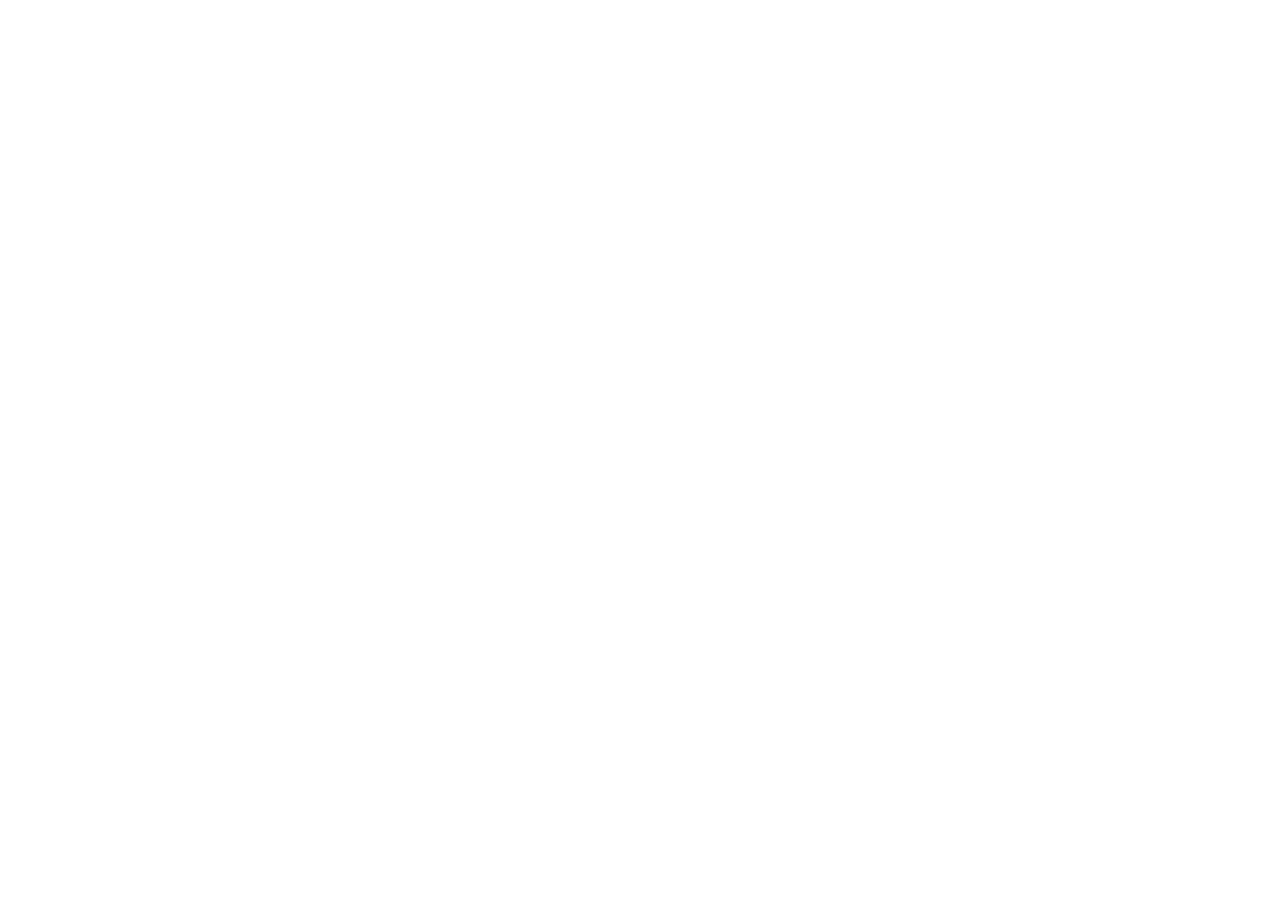
==== index.html @ e548b7fc "Projeto Iniciado" ====
<!DOCTYPE html>
<html lang="pt-br">
<head>
    <meta charset="UTF-8">
    <meta name="viewport" content="width=device-width, initial-scale=1.0">
    <title>Document</title>
    <link rel="stylesheet" href="css/style.css">
</head>
<body>
    
</body>
</html>
---- css/style.css ----
*{
    padding: 0;
    margin: 0;
}
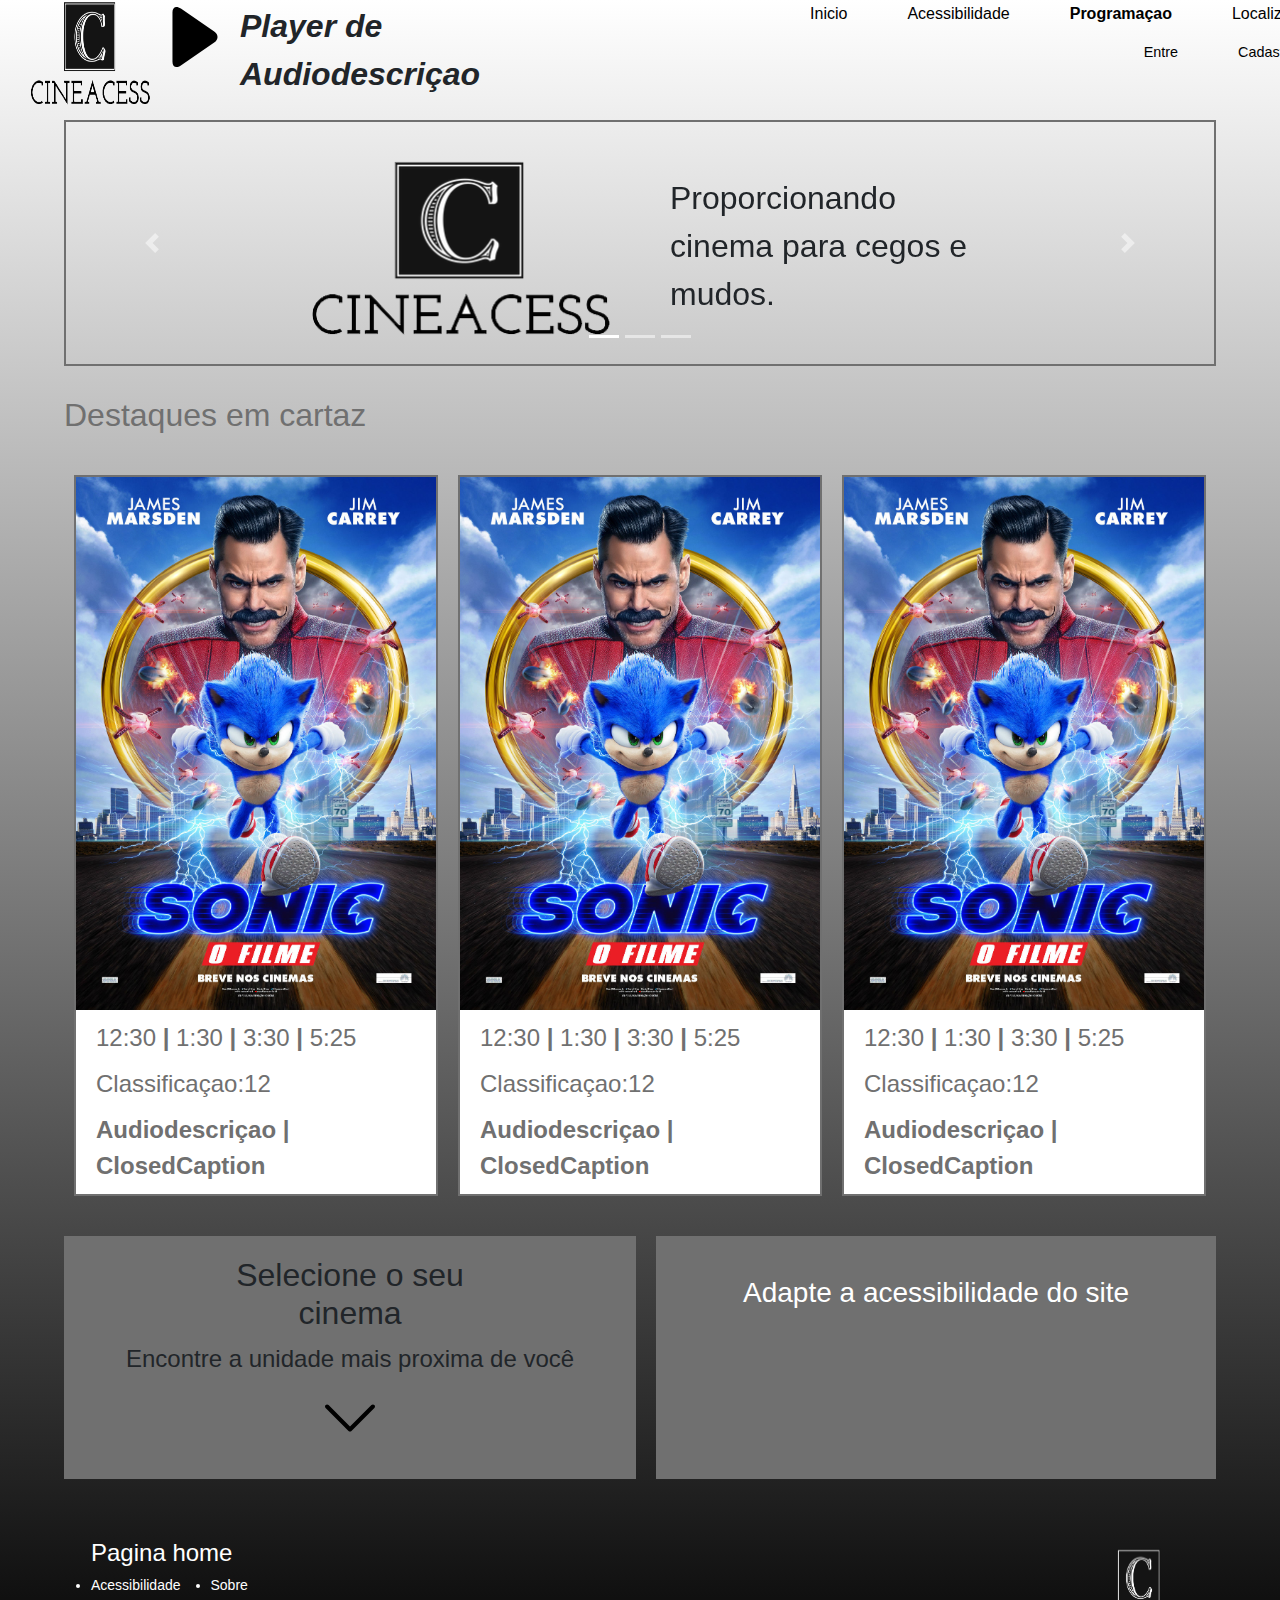
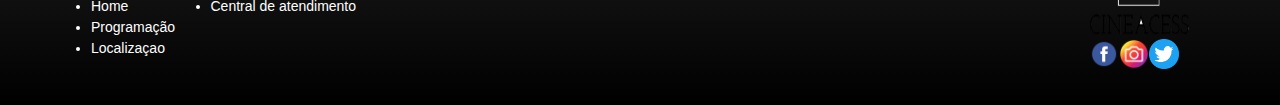
==== commit a19c690e: "home finalizada" ====
--- a/index.html
+++ b/index.html
@@ -5,8 +5,263 @@
     <meta name="viewport" content="width=device-width, initial-scale=1.0">
     <title>Document</title>
     <link rel="stylesheet" href="css/style.css">
+    <link rel="stylesheet" href="https://stackpath.bootstrapcdn.com/bootstrap/4.4.1/css/bootstrap.min.css" integrity="sha384-Vkoo8x4CGsO3+Hhxv8T/Q5PaXtkKtu6ug5TOeNV6gBiFeWPGFN9MuhOf23Q9Ifjh" crossorigin="anonymous">
+
 </head>
-<body>
-    
+<body><div class="light" id="light" onClick="mobile()"></div>
+    <header class="headerb containerb">
+        <div class="header__logo">
+            <img src="img/logo.png" alt="Logo do site Cine Acess">
+        </div>
+        <div class="header__menu">
+            
+            <div>
+                <img src="img/play.svg" alt="">                
+            </div>
+            <div id="audio">
+                Player de Audiodescriçao
+            </div>
+            <div class="displaym">
+                
+                <div id="mobile" onClick="mobile()">
+                    <img src="img/menu.svg" alt="Menu mobile">
+                    <div class="dropdownb" id="drop">
+                        <div class="top">
+                            <ul>
+                                <li><a href="#">- Home</a></li>
+                                <li><a href="#">- Acessibilidade</a></li>
+                                <li><a href="#"><span>- Programaçao</span></a></li>
+                                <li><a href="#">- Localizaçao</a></li>
+                                
+                                
+                            </ul>
+
+                        </div>
+                        <div class="bottom">
+                            <ul>
+                                <li><a href="#">Entre</a></li>
+                                <li><a href="#">Cadastre-se</a></li>
+                            </ul>
+                        </div>
+                    </div>
+                </div>
+                <div id="desktop">
+                    <ul>
+                        <li><a href="#">Inicio</a></li>
+                        <li><a href="#">Acessibilidade</a></li>
+                        <li><a href="#"><span>Programaçao</span></a></li>
+                        <li><a href="#">Localizaçao</a></li>
+                        
+                        
+                    </ul>
+                    <ul  class="ul-sm" style="float: right;">
+                        <li><a href="#">Entre</a></li>
+                        <li><a href="#">Cadastre-se</a></li>
+                    </ul>
+                </div>
+            </div>
+        </div>
+    </header>
+
+
+    <main class="mainb containerb">
+        <div class="slideshow">
+            <div id="carouselExampleIndicators" class="carousel slide" data-ride="carousel">
+                <ol class="carousel-indicators">
+                  <li data-target="#carouselExampleIndicators" data-slide-to="0" class="active"></li>
+                  <li data-target="#carouselExampleIndicators" data-slide-to="1"></li>
+                  <li data-target="#carouselExampleIndicators" data-slide-to="2"></li>
+                </ol>
+                <div class="carousel-inner">
+                  <div class="carousel-item active">
+                    <div class="slideshow__slide1">
+                        <div>
+                            <img src="img/logo.png" alt="Logo do site Cine Acess">
+                        </div>
+                        <div class="slideshow__text">
+                            <span class="text__md">
+                                Proporcionando cinema para cegos e mudos.
+                            </span>
+                        </div>
+                    </div>
+                  </div>
+                  <div class="carousel-item">
+                    <div class="slideshow__slide1">
+                        <div>
+                            <img src="img/logo.png" alt="Logo do site Cine Acess">
+                        </div>
+                        <div class="slideshow__text">
+                            <span class="text__md">
+                                Proporcionando cinema para cegos e mudos.
+                            </span>
+                        </div>
+                    </div>
+                  </div>
+                  <div class="carousel-item">
+                    <div class="slideshow__slide1">
+                        <div>
+                            <img src="img/logo.png" alt="Logo do site Cine Acess">
+                        </div>
+                        <div class="slideshow__text">
+                            <span class="text__md">
+                                Proporcionando cinema para cegos e mudos.
+                            </span>
+                        </div>
+                    </div>
+                  </div>
+                </div>
+                <a class="carousel-control-prev" href="#carouselExampleIndicators" role="button" data-slide="prev">
+                  <span class="carousel-control-prev-icon" aria-hidden="true"></span>
+                  <span class="sr-only">Previous</span>
+                </a>
+                <a class="carousel-control-next" href="#carouselExampleIndicators" role="button" data-slide="next">
+                  <span class="carousel-control-next-icon" aria-hidden="true"></span>
+                  <span class="sr-only">Next</span>
+                </a>
+              </div>
+            
+
+        </div>
+        <section class="sectionb">
+            <h1>Destaques em cartaz</h1>
+            <div class="sectionb__articles">
+                <article>
+                    <div class="articles__img">
+                        <img src="img/sonic.jpg" alt="Imagem do filme do sonic">
+                    </div>
+                    <div class="articles__text">
+                        <div class="articles__tittle">
+                            Sonic   O filme
+                        </div>
+                        <div>
+                            <div>
+                                12:30 <span>|</span> 1:30 <span>|</span> 3:30 <span>|</span> 5:25
+                            </div>
+                            <div>
+                                Classificaçao:12
+                            </div>
+                            <div class="articles__desc">
+                                Audiodescriçao | ClosedCaption
+                            </div>
+                        </div>
+                    </div>
+                </article>
+                <article>
+                    <div class="articles__img">
+                        <img src="img/sonic.jpg" alt="Imagem do filme do sonic">
+                    </div>
+                    <div class="articles__text">
+                        <div class="articles__tittle">
+                            Sonic  O filme
+                        </div>
+                        <div>
+                            <div>
+                                12:30 <span>|</span> 1:30 <span>|</span> 3:30 <span>|</span> 5:25
+                            </div>
+                            <div>
+                                Classificaçao:12
+                            </div>
+                            <div class="articles__desc">
+                                Audiodescriçao | ClosedCaption
+                            </div>
+                        </div>
+                    </div>
+                </article>
+                <article>
+                    <div class="articles__img">
+                        <img src="img/sonic.jpg" alt="Imagem do filme do sonic">
+                    </div>
+                    <div class="articles__text">
+                        <div class="articles__tittle">
+                            Sonic O filme
+                        </div>
+                        <div>
+                            <div>
+                                12:30 <span>|</span> 1:30 <span>|</span> 3:30 <span>|</span> 5:25
+                            </div>
+                            <div>
+                                Classificaçao:12
+                            </div>
+                            <div class="articles__desc">
+                                Audiodescriçao | ClosedCaption
+                            </div>
+                        </div>
+                    </div>
+                </article>
+                <div class="sectionb__button">
+                    <button>
+                        Veja mais
+                    </button>
+                </div>
+                
+            </div>
+        </section>
+    </main>
+    <section class="containerb section2b">
+        <div class="section2b__div-md">
+            <h2>Selecione o seu <br/> cinema</h2>
+            <p>Encontre a unidade mais proxima de você</p>
+            <p><img src="img/down-arrow.svg" alt="Seta pra baixo"></p>
+        </div>
+        <div class="section2b__div-sm">
+            <h3>Adapte a <bold>acessibilidade</bold> do site</h3>
+        </div>
+        
+    </section>
+    <footer>
+        <div class="containerb footer">
+            <div class="footer__left">
+                <h4>Pagina home</h4>
+                <div class="footer__list">
+                    <div>
+                        <ul>
+                            <li>Acessibilidade</li>
+                            <li>Home</li>
+                            <li>Programação</li>
+                            <li>Localizaçao</li>
+                        </ul>
+                    </div>
+                    <div>
+                        <ul>
+                            <li>Sobre</li>
+                            <li>Central de atendimento</li>
+                        </ul>
+                    </div>
+                </div>
+            </div>
+            <div class="footer__right">
+                <img src="img/logo.png"  id="logof" alt="">
+                <div class="social">
+                    <img src="img/facebook.png" alt="">
+                    <img src="img/instagram.png" alt="">
+                    <img src="img/twitter.png" alt="">
+                </div>
+            </div>
+        </div>        
+    </footer>
+    <script>
+
+
+            function mobile(){
+                let el = document.getElementById("drop");
+               
+                 if(el.style.display == "none"){
+                     el.style.display = "block";
+                    light.style.display ="block";
+                     }else{
+                    el.style.display ="none";
+                    light.style.display ="none";
+                 }
+               
+                
+                
+            }
+
+
+
+    </script>
+    <script src="https://code.jquery.com/jquery-3.4.1.slim.min.js" integrity="sha384-J6qa4849blE2+poT4WnyKhv5vZF5SrPo0iEjwBvKU7imGFAV0wwj1yYfoRSJoZ+n" crossorigin="anonymous"></script>
+<script src="https://cdn.jsdelivr.net/npm/popper.js@1.16.0/dist/umd/popper.min.js" integrity="sha384-Q6E9RHvbIyZFJoft+2mJbHaEWldlvI9IOYy5n3zV9zzTtmI3UksdQRVvoxMfooAo" crossorigin="anonymous"></script>
+<script src="https://stackpath.bootstrapcdn.com/bootstrap/4.4.1/js/bootstrap.min.js" integrity="sha384-wfSDF2E50Y2D1uUdj0O3uMBJnjuUD4Ih7YwaYd1iqfktj0Uod8GCExl3Og8ifwB6" crossorigin="anonymous"></script>
 </body>
 </html>--- a/css/style.css
+++ b/css/style.css
@@ -1,4 +1,376 @@
 *{
     padding: 0;
     margin: 0;
+    font-family: 'Segoe UI', Tahoma, Geneva, Verdana, sans-serif;
+}
+body{
+    background: linear-gradient(white,black);
+}
+.containerb{
+    width: 100%;
+    max-width:90%;
+    margin:0 auto;
+}
+#audio{
+    display: none;
+}
+.headerb{
+     
+    max-height:80px;
+    height:100%;
+    margin: 10px 30px;
+    display: flex;
+    align-items: center;
+    justify-content: space-between;
+}
+.header__logo img{
+    width: 70px;
+    height:70px;
+}
+.header__menu{
+    display: flex;
+}
+.header__menu img{
+    width: 30px;
+    height: 30px;
+    margin:0px 10px;
+}
+
+
+
+
+.mainb{
+    margin-top: 30px;
+}
+.slideshow{
+    
+    border: 2px solid #707070;
+}
+.slideshow__slide1{
+    height: 100%;
+    display: flex;
+    justify-content: space-between;
+    
+    padding:20px;
+}
+.slideshow__slide1 img{
+    width: 130px;
+}
+.slideshow__slide1 div{
+   
+    margin:0px 10px;
+        
+   
+}
+.slideshow__text{
+    padding-top: 10px;
+}
+
+.slideshow__bar{
+    display: flex;
+    justify-content: center;
+}
+.slideshow__bar img{
+    width: 15px;
+    height: 15px;
+    margin:10px 3px;
+}
+
+
+.sectionb{
+    margin-top:30px;
+}
+.sectionb h1{
+    color: #707070;
+    font-weight: normal;
+    font-size: 24px;
+}
+.sectionb__articles{
+    margin-top: 30px;
+    
+
+}
+.sectionb__articles article{
+    margin: 10px 0px;
+    background-color: #fff;
+    display: flex;
+    border: 2px solid #707070;
+}
+.sectionb__articles img{
+    width:100%;
+    max-width: 120px;
+    height: 100%;  
+
+    
+}
+.articles__text div{    
+    padding: 5px 10px;  
+    color: #707070;  
+}
+.articles__tittle{
+    color: #707070;
+    font-weight:normal;
+    font-size: 2em;
+    margin:10px 0px;
+}
+.articles__text span{
+    font-weight: bold;
+}
+.articles__desc{
+    font-weight: bold;
+}
+
+.sectionb__button{
+    text-align: right;
+}
+.sectionb__button button {
+    padding: 5px 40px;
+    background-color: #fff;
+    border: 1px solid #707070;
+}
+.section2b{
+    margin-top: 30px;
+    display: flex;
+    justify-content: space-between;
+}
+.section2b div{
+    text-align: center;
+    background-color: #707070;
+    
+    
+}
+.section2b div img{
+    height: 50px;
+    width: 50px;
+}
+.section2b__div-md{
+    padding: 20px;
+    margin-right: 20px;
+}
+.section2b__div-sm{
+    padding-top: 40px;
+    font-weight: normal;
+    color: white;
+    
+}
+#logof{
+    height: 100px;
+    width: 100px;
+}
+footer{
+    padding: 30px;
+    margin-top: 30px;
+    color: white;
+}
+.footer{
+    display: flex;
+    
+    justify-content: space-between;
+}
+.footer__list{
+    display: flex;
+    font-size: 14px;
+}
+.footer__list div{
+    margin-right: 30px;
+}
+footer h4{
+    font-size: 24px;
+    font-weight: normal;
+}
+.footer__right{
+    text-align: center;
+}
+.footer__right img{
+    width: 50px;
+    height:50px;
+}
+.social{
+    display: flex;
+}
+.social img{
+    height: 30px;
+    width: 30px;
+}
+.dtablet{
+    display: none;
+}
+#desktop{
+    display: none;
+    
+}
+
+#desktop ul{
+    display: flex;
+    list-style: none;
+}
+#desktop li{
+    margin:0px 30px;
+}
+#desktop a{
+    text-decoration: none;
+    color: black;
+   
+}
+
+
+.light{
+    display: none;
+    width: 100%;
+    height:100%;
+    z-index: 98;
+    position: fixed;
+    filter:blur(45px);
+    background-color: #7070709f;
+}
+
+.dropdownb{
+    width:300px;
+    right: 0;
+    top: 0;
+    padding:50px;
+    display: none;
+    position: absolute;
+    z-index: 99;
+    background-color: #707070;
+}
+.dropdownb ul{
+    list-style: none;
+    font-size: 1.5em;
+}
+.dropdownb .top li a{
+    text-decoration: none;
+    color:black;
+}
+.bottom{
+    margin-top: 300px;
+}
+.dropdownb .bottom li a{
+    text-decoration: none;
+    color:white;
+}
+
+
+
+
+
+
+
+
+
+
+
+
+
+
+@media (min-width:801px){
+    .articles__text{
+        display: flex;
+
+        
+    }
+    .slideshow__slide1 div{
+        margin: 0px 30px;
+    }
+    .articles__tittle{
+        font-size: 2.5em;
+        font-weight: bold;
+        
+    }
+    .sectionb__articles article {
+        justify-content: space-between;
+    }
+    .articles__text:nth-child(2){
+        font-size: 1.5em;
+    }
+    .sectionb__articles img{
+        width:100%;
+        max-width: 200px;
+        height: 100%;
+        max-height:200px;  
+    
+        
+    }
+    .slideshow__slide1{
+        justify-content: center;
+    }
+    .slideshow__slide1 img{
+        width: 300px;
+    }
+    .text__md{
+        font-size: 2em;
+    }
+    .slideshow__text{
+        width: 100%;
+        max-width: 300px;
+        font-weight: lighter;
+        padding-top: 2em;
+    }
+    .section2b div{
+        width: 70%;
+        font-size: 1.5em;
+    }
+    .sectionb h1{
+        font-size: 2em;
+    }
+    .sectionb__button button{
+        font-size: 2em;
+    }
+    .header__logo img{
+        width: 120px;
+        height:120px;
+    }
+    #mobile{        
+        display: none;
+        padding:30px;
+    }
+    #desktop{
+        display: block;
+    }
+    .header__menu img{
+        padding:5px;
+        width: 70px;
+        height: 70px;
+    }
+    
+    a span{
+        font-weight: bolder;
+    }
+    .ul-sm{
+        font-size: .9em;
+    }
+    
+}
+@media (min-width:1266px){
+    .sectionb__articles{
+        display: flex;
+    }
+    button{
+        display: none;
+    }
+    .sectionb__articles article{
+        flex-direction: column;
+        margin:10px;
+    }
+    .articles__text{
+        display: inline;
+    }
+    .articles__tittle{
+        display: none;
+    }
+    .sectionb__articles img{
+        max-width: 100%;
+        max-height: 100%;
+    }
+    #audio{
+        display: block;
+        font-size: 2em;
+        font-style: italic;
+        font-weight: bold;
+        margin-right: 300px;
+    }
+    .footer{
+        font-size: 2em;
+    }
+    
 }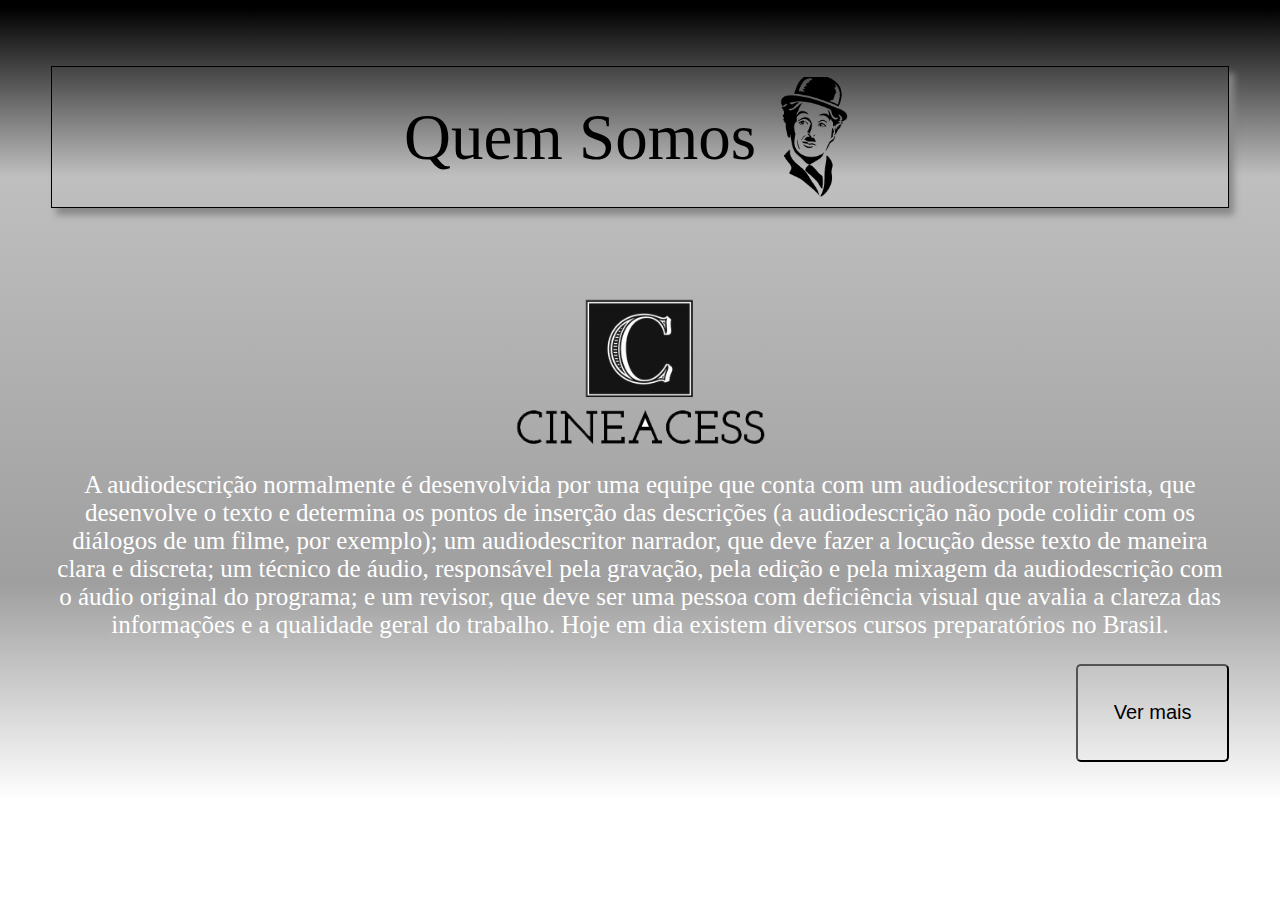
==== commit d11f8965: "Página Quem Somos Finalizada" ====
--- a/index.html
+++ b/index.html
@@ -5,263 +5,42 @@
     <meta name="viewport" content="width=device-width, initial-scale=1.0">
     <title>Document</title>
     <link rel="stylesheet" href="css/style.css">
-    <link rel="stylesheet" href="https://stackpath.bootstrapcdn.com/bootstrap/4.4.1/css/bootstrap.min.css" integrity="sha384-Vkoo8x4CGsO3+Hhxv8T/Q5PaXtkKtu6ug5TOeNV6gBiFeWPGFN9MuhOf23Q9Ifjh" crossorigin="anonymous">
+</head>
+<body>
+    <!-- INÍCIO CONTEÚDO PRINCIPAL "QUEM SOMOS" -->
+    <div class="banner">
+        <div class="titulo">
+            <h1>Quem Somos</h1>
+            <img src="img/Charlie-Chaplin.png" alt="Rosto do ator Chalie Chaplin">
+        </div>
 
-</head>
-<body><div class="light" id="light" onClick="mobile()"></div>
-    <header class="headerb containerb">
-        <div class="header__logo">
-            <img src="img/logo.png" alt="Logo do site Cine Acess">
-        </div>
-        <div class="header__menu">
+        <div class="conteudo_principal">
+
+            <div class="logo_conteudo">
+                <img src="img/Logo-CineAcess.png" alt="Logo do Projeto CineAcess">
+            </div>
             
-            <div>
-                <img src="img/play.svg" alt="">                
+            <div class="conteudo">
+                <p> A audiodescrição normalmente é desenvolvida por uma equipe que conta com um audiodescritor
+                    roteirista, que desenvolve o texto e determina os pontos de inserção das descrições (a
+                    audiodescrição não pode colidir com os diálogos de um filme, por exemplo); um audiodescritor
+                    narrador, que deve fazer a locução desse texto de maneira clara e discreta; um técnico de áudio,
+                    responsável pela gravação, pela edição e pela mixagem da audiodescrição com o áudio original do
+                    programa; e um revisor, que deve ser uma pessoa com deficiência visual que avalia a clareza das
+                    informações e a qualidade geral do trabalho. Hoje em dia existem diversos cursos preparatórios no
+                    Brasil.</p>
             </div>
-            <div id="audio">
-                Player de Audiodescriçao
-            </div>
-            <div class="displaym">
-                
-                <div id="mobile" onClick="mobile()">
-                    <img src="img/menu.svg" alt="Menu mobile">
-                    <div class="dropdownb" id="drop">
-                        <div class="top">
-                            <ul>
-                                <li><a href="#">- Home</a></li>
-                                <li><a href="#">- Acessibilidade</a></li>
-                                <li><a href="#"><span>- Programaçao</span></a></li>
-                                <li><a href="#">- Localizaçao</a></li>
-                                
-                                
-                            </ul>
-
-                        </div>
-                        <div class="bottom">
-                            <ul>
-                                <li><a href="#">Entre</a></li>
-                                <li><a href="#">Cadastre-se</a></li>
-                            </ul>
-                        </div>
-                    </div>
-                </div>
-                <div id="desktop">
-                    <ul>
-                        <li><a href="#">Inicio</a></li>
-                        <li><a href="#">Acessibilidade</a></li>
-                        <li><a href="#"><span>Programaçao</span></a></li>
-                        <li><a href="#">Localizaçao</a></li>
-                        
-                        
-                    </ul>
-                    <ul  class="ul-sm" style="float: right;">
-                        <li><a href="#">Entre</a></li>
-                        <li><a href="#">Cadastre-se</a></li>
-                    </ul>
-                </div>
-            </div>
-        </div>
-    </header>
-
-
-    <main class="mainb containerb">
-        <div class="slideshow">
-            <div id="carouselExampleIndicators" class="carousel slide" data-ride="carousel">
-                <ol class="carousel-indicators">
-                  <li data-target="#carouselExampleIndicators" data-slide-to="0" class="active"></li>
-                  <li data-target="#carouselExampleIndicators" data-slide-to="1"></li>
-                  <li data-target="#carouselExampleIndicators" data-slide-to="2"></li>
-                </ol>
-                <div class="carousel-inner">
-                  <div class="carousel-item active">
-                    <div class="slideshow__slide1">
-                        <div>
-                            <img src="img/logo.png" alt="Logo do site Cine Acess">
-                        </div>
-                        <div class="slideshow__text">
-                            <span class="text__md">
-                                Proporcionando cinema para cegos e mudos.
-                            </span>
-                        </div>
-                    </div>
-                  </div>
-                  <div class="carousel-item">
-                    <div class="slideshow__slide1">
-                        <div>
-                            <img src="img/logo.png" alt="Logo do site Cine Acess">
-                        </div>
-                        <div class="slideshow__text">
-                            <span class="text__md">
-                                Proporcionando cinema para cegos e mudos.
-                            </span>
-                        </div>
-                    </div>
-                  </div>
-                  <div class="carousel-item">
-                    <div class="slideshow__slide1">
-                        <div>
-                            <img src="img/logo.png" alt="Logo do site Cine Acess">
-                        </div>
-                        <div class="slideshow__text">
-                            <span class="text__md">
-                                Proporcionando cinema para cegos e mudos.
-                            </span>
-                        </div>
-                    </div>
-                  </div>
-                </div>
-                <a class="carousel-control-prev" href="#carouselExampleIndicators" role="button" data-slide="prev">
-                  <span class="carousel-control-prev-icon" aria-hidden="true"></span>
-                  <span class="sr-only">Previous</span>
-                </a>
-                <a class="carousel-control-next" href="#carouselExampleIndicators" role="button" data-slide="next">
-                  <span class="carousel-control-next-icon" aria-hidden="true"></span>
-                  <span class="sr-only">Next</span>
-                </a>
-              </div>
-            
 
         </div>
-        <section class="sectionb">
-            <h1>Destaques em cartaz</h1>
-            <div class="sectionb__articles">
-                <article>
-                    <div class="articles__img">
-                        <img src="img/sonic.jpg" alt="Imagem do filme do sonic">
-                    </div>
-                    <div class="articles__text">
-                        <div class="articles__tittle">
-                            Sonic   O filme
-                        </div>
-                        <div>
-                            <div>
-                                12:30 <span>|</span> 1:30 <span>|</span> 3:30 <span>|</span> 5:25
-                            </div>
-                            <div>
-                                Classificaçao:12
-                            </div>
-                            <div class="articles__desc">
-                                Audiodescriçao | ClosedCaption
-                            </div>
-                        </div>
-                    </div>
-                </article>
-                <article>
-                    <div class="articles__img">
-                        <img src="img/sonic.jpg" alt="Imagem do filme do sonic">
-                    </div>
-                    <div class="articles__text">
-                        <div class="articles__tittle">
-                            Sonic  O filme
-                        </div>
-                        <div>
-                            <div>
-                                12:30 <span>|</span> 1:30 <span>|</span> 3:30 <span>|</span> 5:25
-                            </div>
-                            <div>
-                                Classificaçao:12
-                            </div>
-                            <div class="articles__desc">
-                                Audiodescriçao | ClosedCaption
-                            </div>
-                        </div>
-                    </div>
-                </article>
-                <article>
-                    <div class="articles__img">
-                        <img src="img/sonic.jpg" alt="Imagem do filme do sonic">
-                    </div>
-                    <div class="articles__text">
-                        <div class="articles__tittle">
-                            Sonic O filme
-                        </div>
-                        <div>
-                            <div>
-                                12:30 <span>|</span> 1:30 <span>|</span> 3:30 <span>|</span> 5:25
-                            </div>
-                            <div>
-                                Classificaçao:12
-                            </div>
-                            <div class="articles__desc">
-                                Audiodescriçao | ClosedCaption
-                            </div>
-                        </div>
-                    </div>
-                </article>
-                <div class="sectionb__button">
-                    <button>
-                        Veja mais
-                    </button>
-                </div>
-                
-            </div>
-        </section>
-    </main>
-    <section class="containerb section2b">
-        <div class="section2b__div-md">
-            <h2>Selecione o seu <br/> cinema</h2>
-            <p>Encontre a unidade mais proxima de você</p>
-            <p><img src="img/down-arrow.svg" alt="Seta pra baixo"></p>
+
+        <div class="buttons">
+            <button class="btn-ver_mais"> Ver mais </button>
         </div>
-        <div class="section2b__div-sm">
-            <h3>Adapte a <bold>acessibilidade</bold> do site</h3>
-        </div>
+
         
-    </section>
-    <footer>
-        <div class="containerb footer">
-            <div class="footer__left">
-                <h4>Pagina home</h4>
-                <div class="footer__list">
-                    <div>
-                        <ul>
-                            <li>Acessibilidade</li>
-                            <li>Home</li>
-                            <li>Programação</li>
-                            <li>Localizaçao</li>
-                        </ul>
-                    </div>
-                    <div>
-                        <ul>
-                            <li>Sobre</li>
-                            <li>Central de atendimento</li>
-                        </ul>
-                    </div>
-                </div>
-            </div>
-            <div class="footer__right">
-                <img src="img/logo.png"  id="logof" alt="">
-                <div class="social">
-                    <img src="img/facebook.png" alt="">
-                    <img src="img/instagram.png" alt="">
-                    <img src="img/twitter.png" alt="">
-                </div>
-            </div>
-        </div>        
-    </footer>
-    <script>
+    </div>
+    <!-- FIM CONTEÚDO PRINCIPAL "QUEM SOMOS" -->
 
-
-            function mobile(){
-                let el = document.getElementById("drop");
-               
-                 if(el.style.display == "none"){
-                     el.style.display = "block";
-                    light.style.display ="block";
-                     }else{
-                    el.style.display ="none";
-                    light.style.display ="none";
-                 }
-               
-                
-                
-            }
-
-
-
-    </script>
-    <script src="https://code.jquery.com/jquery-3.4.1.slim.min.js" integrity="sha384-J6qa4849blE2+poT4WnyKhv5vZF5SrPo0iEjwBvKU7imGFAV0wwj1yYfoRSJoZ+n" crossorigin="anonymous"></script>
-<script src="https://cdn.jsdelivr.net/npm/popper.js@1.16.0/dist/umd/popper.min.js" integrity="sha384-Q6E9RHvbIyZFJoft+2mJbHaEWldlvI9IOYy5n3zV9zzTtmI3UksdQRVvoxMfooAo" crossorigin="anonymous"></script>
-<script src="https://stackpath.bootstrapcdn.com/bootstrap/4.4.1/js/bootstrap.min.js" integrity="sha384-wfSDF2E50Y2D1uUdj0O3uMBJnjuUD4Ih7YwaYd1iqfktj0Uod8GCExl3Og8ifwB6" crossorigin="anonymous"></script>
+    
 </body>
 </html>--- a/css/style.css
+++ b/css/style.css
@@ -1,376 +1,90 @@
 *{
     padding: 0;
     margin: 0;
-    font-family: 'Segoe UI', Tahoma, Geneva, Verdana, sans-serif;
 }
 body{
-    background: linear-gradient(white,black);
+    background: rgb(255,255,255);
+    background: linear-gradient(0deg, rgba(255,255,255,1) 0%, rgba(159,159,159,1) 27%, rgba(191,191,191,1) 78%, rgba(0,0,0,1) 99%);
+    background-repeat: no-repeat;
 }
-.containerb{
-    width: 100%;
-    max-width:90%;
-    margin:0 auto;
+a{
+    text-decoration: none;
 }
-#audio{
-    display: none;
+ul{
+    list-style-type: none;
 }
-.headerb{
-     
-    max-height:80px;
-    height:100%;
-    margin: 10px 30px;
-    display: flex;
-    align-items: center;
-    justify-content: space-between;
+img{
+    max-width: 100%;
 }
-.header__logo img{
-    width: 70px;
-    height:70px;
-}
-.header__menu{
-    display: flex;
-}
-.header__menu img{
-    width: 30px;
-    height: 30px;
-    margin:0px 10px;
+/* INÍCIO DO CONTEUDO PRINCIPAL */
+.banner{
+    width: 100%px;
+    float: left;
+    text-align: center;
+    padding: 3% 4%;
 }
 
+.banner h1{
+    color: black;
+    font-size: 65px;
+    font-weight: 100;
 
-
-
-.mainb{
-    margin-top: 30px;
-}
-.slideshow{
-    
-    border: 2px solid #707070;
-}
-.slideshow__slide1{
-    height: 100%;
-    display: flex;
-    justify-content: space-between;
-    
-    padding:20px;
-}
-.slideshow__slide1 img{
-    width: 130px;
-}
-.slideshow__slide1 div{
-   
-    margin:0px 10px;
-        
-   
-}
-.slideshow__text{
-    padding-top: 10px;
 }
 
-.slideshow__bar{
+.titulo{
     display: flex;
     justify-content: center;
-}
-.slideshow__bar img{
-    width: 15px;
-    height: 15px;
-    margin:10px 3px;
+    align-items: center;
+    padding-top: 35px;
+    padding-right: 25px;
+    box-shadow: aqua;
+    border: 1px solid;
+    padding: 10px;
+    box-shadow: 5px 7px 7px #888888;
+    margin-top: 28px;
 }
 
+.titulo img{
+    width: 120px;
+}
 
-.sectionb{
-    margin-top:30px;
+.conteudo_principal{
+    padding-top: 75px;
 }
-.sectionb h1{
-    color: #707070;
-    font-weight: normal;
-    font-size: 24px;
+.logo_conteudo{
+    width: 100%;
 }
-.sectionb__articles{
-    margin-top: 30px;
-    
+.logo_conteudo img{
+    width: 250px;
+    padding-bottom: 15px;
+}
+
+.conteudo{
+    width: 100%;
+}
+
+.conteudo p{
+    font-size: 25px;
+    color: white;
+}
+
+.buttons{
+    width: 100%;
+    padding-top: 25px;
+}
+
+.btn-ver_mais{
+    font-size: 20px;
+    border-radius: 5px;
+    float: right;
+    cursor: pointer;
+    padding: 3%;
+    background: no-repeat;
+    color: black;
 
 }
-.sectionb__articles article{
-    margin: 10px 0px;
-    background-color: #fff;
-    display: flex;
-    border: 2px solid #707070;
+
+.btn-ver_mais:hover{
+    color: grey;
 }
-.sectionb__articles img{
-    width:100%;
-    max-width: 120px;
-    height: 100%;  
-
-    
-}
-.articles__text div{    
-    padding: 5px 10px;  
-    color: #707070;  
-}
-.articles__tittle{
-    color: #707070;
-    font-weight:normal;
-    font-size: 2em;
-    margin:10px 0px;
-}
-.articles__text span{
-    font-weight: bold;
-}
-.articles__desc{
-    font-weight: bold;
-}
-
-.sectionb__button{
-    text-align: right;
-}
-.sectionb__button button {
-    padding: 5px 40px;
-    background-color: #fff;
-    border: 1px solid #707070;
-}
-.section2b{
-    margin-top: 30px;
-    display: flex;
-    justify-content: space-between;
-}
-.section2b div{
-    text-align: center;
-    background-color: #707070;
-    
-    
-}
-.section2b div img{
-    height: 50px;
-    width: 50px;
-}
-.section2b__div-md{
-    padding: 20px;
-    margin-right: 20px;
-}
-.section2b__div-sm{
-    padding-top: 40px;
-    font-weight: normal;
-    color: white;
-    
-}
-#logof{
-    height: 100px;
-    width: 100px;
-}
-footer{
-    padding: 30px;
-    margin-top: 30px;
-    color: white;
-}
-.footer{
-    display: flex;
-    
-    justify-content: space-between;
-}
-.footer__list{
-    display: flex;
-    font-size: 14px;
-}
-.footer__list div{
-    margin-right: 30px;
-}
-footer h4{
-    font-size: 24px;
-    font-weight: normal;
-}
-.footer__right{
-    text-align: center;
-}
-.footer__right img{
-    width: 50px;
-    height:50px;
-}
-.social{
-    display: flex;
-}
-.social img{
-    height: 30px;
-    width: 30px;
-}
-.dtablet{
-    display: none;
-}
-#desktop{
-    display: none;
-    
-}
-
-#desktop ul{
-    display: flex;
-    list-style: none;
-}
-#desktop li{
-    margin:0px 30px;
-}
-#desktop a{
-    text-decoration: none;
-    color: black;
-   
-}
-
-
-.light{
-    display: none;
-    width: 100%;
-    height:100%;
-    z-index: 98;
-    position: fixed;
-    filter:blur(45px);
-    background-color: #7070709f;
-}
-
-.dropdownb{
-    width:300px;
-    right: 0;
-    top: 0;
-    padding:50px;
-    display: none;
-    position: absolute;
-    z-index: 99;
-    background-color: #707070;
-}
-.dropdownb ul{
-    list-style: none;
-    font-size: 1.5em;
-}
-.dropdownb .top li a{
-    text-decoration: none;
-    color:black;
-}
-.bottom{
-    margin-top: 300px;
-}
-.dropdownb .bottom li a{
-    text-decoration: none;
-    color:white;
-}
-
-
-
-
-
-
-
-
-
-
-
-
-
-
-@media (min-width:801px){
-    .articles__text{
-        display: flex;
-
-        
-    }
-    .slideshow__slide1 div{
-        margin: 0px 30px;
-    }
-    .articles__tittle{
-        font-size: 2.5em;
-        font-weight: bold;
-        
-    }
-    .sectionb__articles article {
-        justify-content: space-between;
-    }
-    .articles__text:nth-child(2){
-        font-size: 1.5em;
-    }
-    .sectionb__articles img{
-        width:100%;
-        max-width: 200px;
-        height: 100%;
-        max-height:200px;  
-    
-        
-    }
-    .slideshow__slide1{
-        justify-content: center;
-    }
-    .slideshow__slide1 img{
-        width: 300px;
-    }
-    .text__md{
-        font-size: 2em;
-    }
-    .slideshow__text{
-        width: 100%;
-        max-width: 300px;
-        font-weight: lighter;
-        padding-top: 2em;
-    }
-    .section2b div{
-        width: 70%;
-        font-size: 1.5em;
-    }
-    .sectionb h1{
-        font-size: 2em;
-    }
-    .sectionb__button button{
-        font-size: 2em;
-    }
-    .header__logo img{
-        width: 120px;
-        height:120px;
-    }
-    #mobile{        
-        display: none;
-        padding:30px;
-    }
-    #desktop{
-        display: block;
-    }
-    .header__menu img{
-        padding:5px;
-        width: 70px;
-        height: 70px;
-    }
-    
-    a span{
-        font-weight: bolder;
-    }
-    .ul-sm{
-        font-size: .9em;
-    }
-    
-}
-@media (min-width:1266px){
-    .sectionb__articles{
-        display: flex;
-    }
-    button{
-        display: none;
-    }
-    .sectionb__articles article{
-        flex-direction: column;
-        margin:10px;
-    }
-    .articles__text{
-        display: inline;
-    }
-    .articles__tittle{
-        display: none;
-    }
-    .sectionb__articles img{
-        max-width: 100%;
-        max-height: 100%;
-    }
-    #audio{
-        display: block;
-        font-size: 2em;
-        font-style: italic;
-        font-weight: bold;
-        margin-right: 300px;
-    }
-    .footer{
-        font-size: 2em;
-    }
-    
-}+/* FIM DO CONTEUDO PRINCIPAL */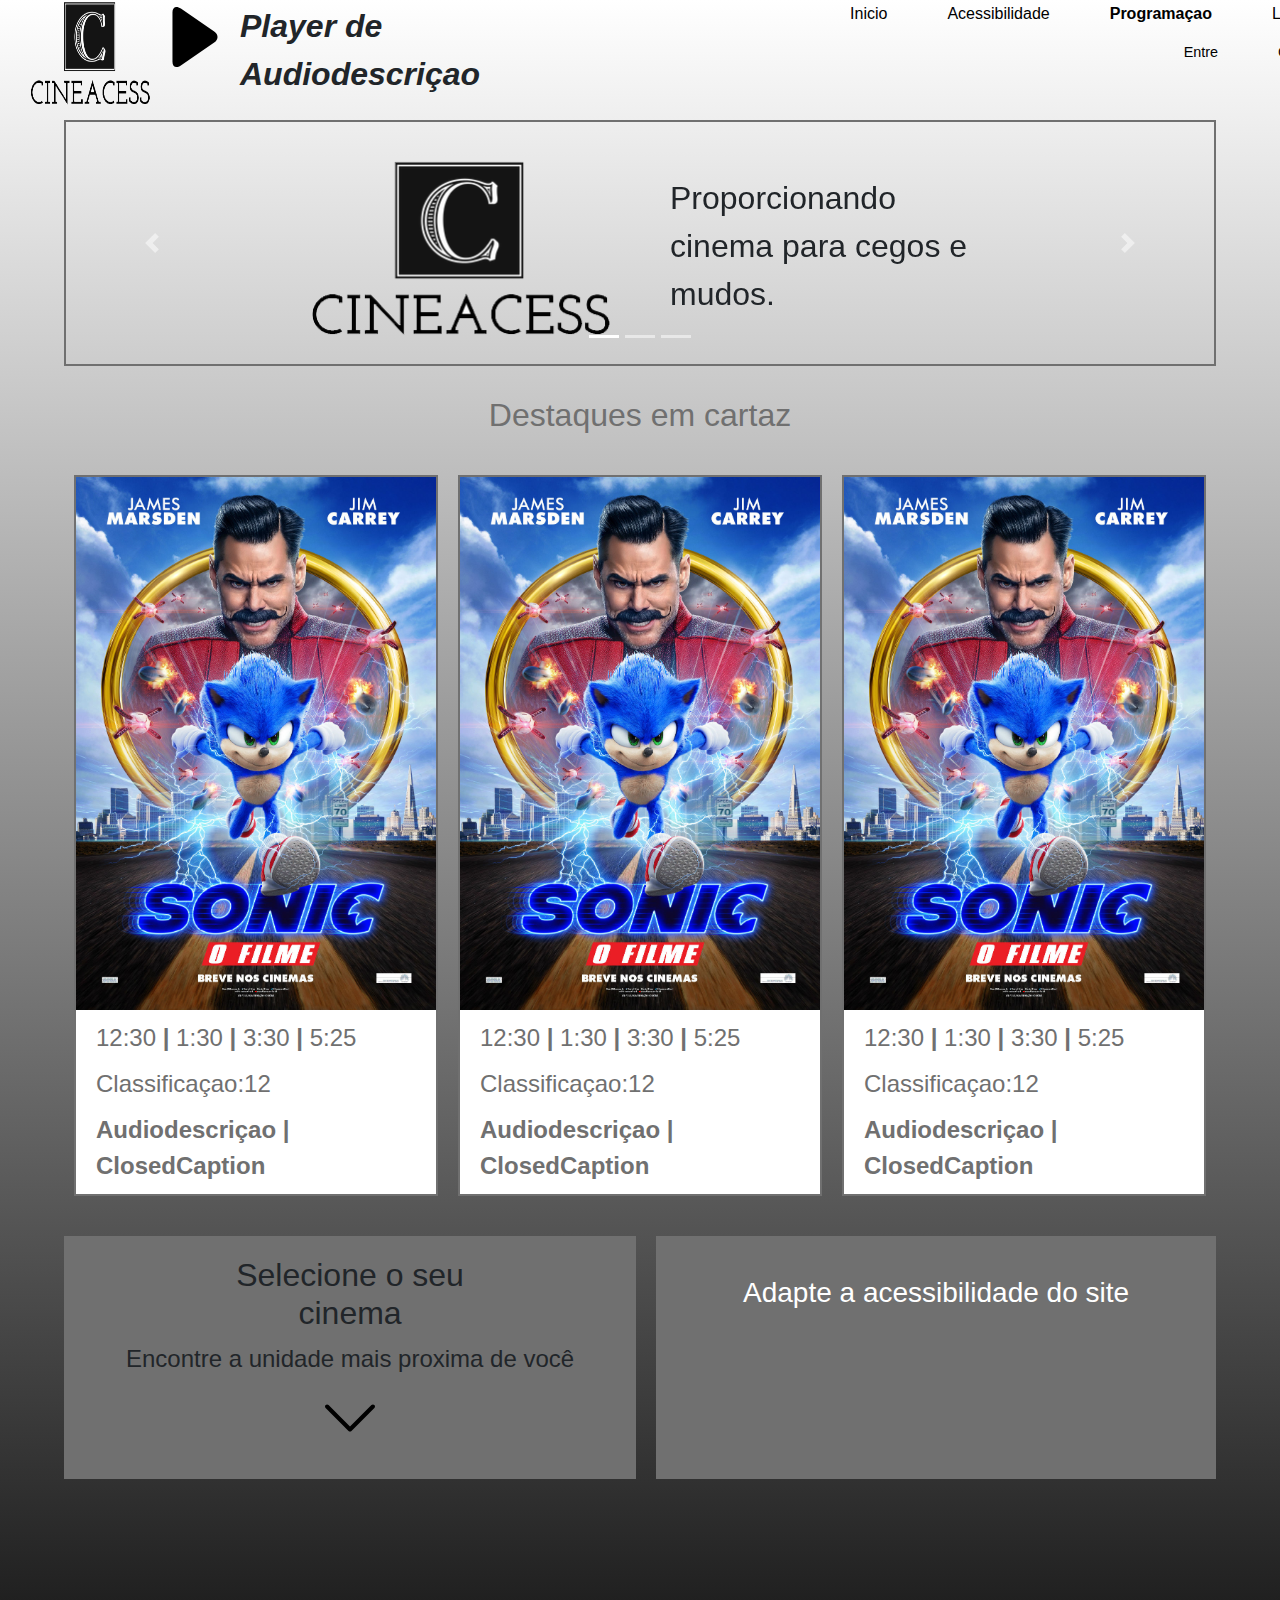
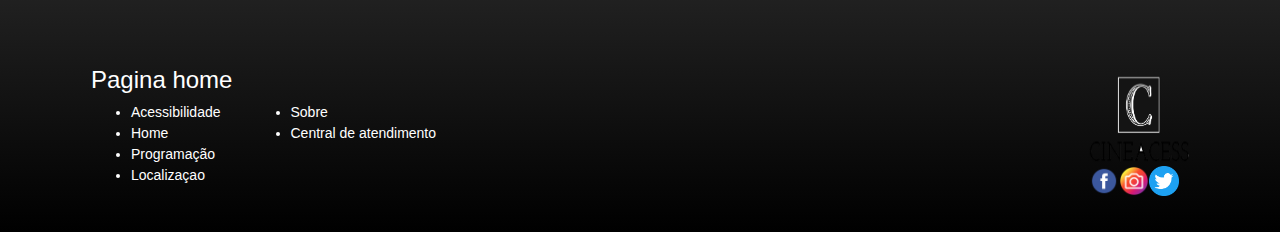
==== commit 33148e5e: "ajuste de todos os rodapes e footers" ====
--- a/index.html
+++ b/index.html
@@ -1,46 +1,267 @@
 <!DOCTYPE html>
-<html lang="pt-br">
+<html lang="en">
 <head>
     <meta charset="UTF-8">
     <meta name="viewport" content="width=device-width, initial-scale=1.0">
     <title>Document</title>
     <link rel="stylesheet" href="css/style.css">
+    <link rel="stylesheet" href="https://stackpath.bootstrapcdn.com/bootstrap/4.4.1/css/bootstrap.min.css" integrity="sha384-Vkoo8x4CGsO3+Hhxv8T/Q5PaXtkKtu6ug5TOeNV6gBiFeWPGFN9MuhOf23Q9Ifjh" crossorigin="anonymous">
+
 </head>
-<body>
-    <!-- INÍCIO CONTEÚDO PRINCIPAL "QUEM SOMOS" -->
-    <div class="banner">
-        <div class="titulo">
-            <h1>Quem Somos</h1>
-            <img src="img/Charlie-Chaplin.png" alt="Rosto do ator Chalie Chaplin">
-        </div>
-
-        <div class="conteudo_principal">
-
-            <div class="logo_conteudo">
-                <img src="img/Logo-CineAcess.png" alt="Logo do Projeto CineAcess">
-            </div>
+<body><div class="light" id="light" onClick="mobile()"></div>
+    <header class="headerb containerb">
+        <div class="header__logo">
+            <img src="imagens/logo.png" alt="Logo do site Cine Acess">
+        </div>
+        <div class="header__menu">
             
-            <div class="conteudo">
-                <p> A audiodescrição normalmente é desenvolvida por uma equipe que conta com um audiodescritor
-                    roteirista, que desenvolve o texto e determina os pontos de inserção das descrições (a
-                    audiodescrição não pode colidir com os diálogos de um filme, por exemplo); um audiodescritor
-                    narrador, que deve fazer a locução desse texto de maneira clara e discreta; um técnico de áudio,
-                    responsável pela gravação, pela edição e pela mixagem da audiodescrição com o áudio original do
-                    programa; e um revisor, que deve ser uma pessoa com deficiência visual que avalia a clareza das
-                    informações e a qualidade geral do trabalho. Hoje em dia existem diversos cursos preparatórios no
-                    Brasil.</p>
-            </div>
-
-        </div>
-
-        <div class="buttons">
-            <button class="btn-ver_mais"> Ver mais </button>
-        </div>
-
+            <div>
+                <img src="imagens/play.svg" alt="">                
+            </div>
+            <div id="audio">
+                Player de Audiodescriçao
+            </div>
+            <div class="displaym">
+                
+                <div id="mobile" onClick="mobile()">
+                    <img src="imagens/menu.svg" alt="Menu mobile">
+                    <div class="dropdownb" id="drop">
+                        <div class="top">
+                            <ul>
+                                <li><a href="index.html">- Home</a></li>
+                                <li><a href="#">- Acessibilidade</a></li>
+                                <li><a href="programacao.html"><span>- Programaçao</span></a></li>
+                                <li><a href="#">- Localizaçao</a></li>
+                                
+                                
+                            </ul>
+
+                        </div>
+                        <div class="bottom">
+                            <ul>
+                                <li><a href="login.html">Entre</a></li>
+                                <li><a href="cadastro.html">Cadastre-se</a></li>
+                            </ul>
+                        </div>
+                    </div>
+                </div>
+                <div id="desktop">
+                    <ul>
+                        <li><a href="index.html">Inicio</a></li>
+                        <li><a href="#">Acessibilidade</a></li>
+                        <li><a href="programacao.html"><span>Programaçao</span></a></li>
+                        <li><a href="#">Localizaçao</a></li>
+                        
+                        
+                    </ul>
+                    <ul  class="ul-sm" style="float: right;">
+                        <li><a href="login.html">Entre</a></li>
+                        <li><a href="cadastro.html">Cadastre-se</a></li>
+                    </ul>
+                </div>
+            </div>
+        </div>
+    </header>
+
+
+    <main class="mainb containerb">
+        <div class="slideshow">
+            <div id="carouselExampleIndicators" class="carousel slide" data-ride="carousel">
+                <ol class="carousel-indicators">
+                  <li data-target="#carouselExampleIndicators" data-slide-to="0" class="active"></li>
+                  <li data-target="#carouselExampleIndicators" data-slide-to="1"></li>
+                  <li data-target="#carouselExampleIndicators" data-slide-to="2"></li>
+                </ol>
+                <div class="carousel-inner">
+                  <div class="carousel-item active">
+                    <div class="slideshow__slide1">
+                        <div>
+                            <img src="imagens/logo.png" alt="Logo do site Cine Acess">
+                        </div>
+                        <div class="slideshow__text">
+                            <span class="text__md">
+                                Proporcionando cinema para cegos e mudos.
+                            </span>
+                        </div>
+                    </div>
+                  </div>
+                  <div class="carousel-item">
+                    <div class="slideshow__slide1">
+                        <div>
+                            <img src="imagens/logo.png" alt="Logo do site Cine Acess">
+                        </div>
+                        <div class="slideshow__text">
+                            <span class="text__md">
+                                Proporcionando cinema para cegos e mudos.
+                            </span>
+                        </div>
+                    </div>
+                  </div>
+                  <div class="carousel-item">
+                    <div class="slideshow__slide1">
+                        <div>
+                            <img src="imagens/logo.png" alt="Logo do site Cine Acess">
+                        </div>
+                        <div class="slideshow__text">
+                            <span class="text__md">
+                                Proporcionando cinema para cegos e mudos.
+                            </span>
+                        </div>
+                    </div>
+                  </div>
+                </div>
+                <a class="carousel-control-prev" href="#carouselExampleIndicators" role="button" data-slide="prev">
+                  <span class="carousel-control-prev-icon" aria-hidden="true"></span>
+                  <span class="sr-only">Previous</span>
+                </a>
+                <a class="carousel-control-next" href="#carouselExampleIndicators" role="button" data-slide="next">
+                  <span class="carousel-control-next-icon" aria-hidden="true"></span>
+                  <span class="sr-only">Next</span>
+                </a>
+              </div>
+            
+
+        </div>
+        <section class="sectionb">
+            <h1>Destaques em cartaz</h1>
+            <div class="sectionb__articles">
+                <article>
+                    <div class="articles__img">
+                        <img src="imagens/sonic.jpg" alt="Imagem do filme do sonic">
+                    </div>
+                    <div class="articles__text">
+                        <div class="articles__tittle">
+                            Sonic   O filme
+                        </div>
+                        <div>
+                            <div>
+                                12:30 <span>|</span> 1:30 <span>|</span> 3:30 <span>|</span> 5:25
+                            </div>
+                            <div>
+                                Classificaçao:12
+                            </div>
+                            <div class="articles__desc">
+                                Audiodescriçao | ClosedCaption
+                            </div>
+                        </div>
+                    </div>
+                </article>
+                <article>
+                    <div class="articles__img">
+                        <img src="imagens/sonic.jpg" alt="Imagem do filme do sonic">
+                    </div>
+                    <div class="articles__text">
+                        <div class="articles__tittle">
+                            Sonic  O filme
+                        </div>
+                        <div>
+                            <div>
+                                12:30 <span>|</span> 1:30 <span>|</span> 3:30 <span>|</span> 5:25
+                            </div>
+                            <div>
+                                Classificaçao:12
+                            </div>
+                            <div class="articles__desc">
+                                Audiodescriçao | ClosedCaption
+                            </div>
+                        </div>
+                    </div>
+                </article>
+                <article>
+                    <div class="articles__img">
+                        <img src="imagens/sonic.jpg" alt="Imagem do filme do sonic">
+                    </div>
+                    <div class="articles__text">
+                        <div class="articles__tittle">
+                            Sonic O filme
+                        </div>
+                        <div>
+                            <div>
+                                12:30 <span>|</span> 1:30 <span>|</span> 3:30 <span>|</span> 5:25
+                            </div>
+                            <div>
+                                Classificaçao:12
+                            </div>
+                            <div class="articles__desc">
+                                Audiodescriçao | ClosedCaption
+                            </div>
+                        </div>
+                    </div>
+                </article>
+                <div class="sectionb__button">
+                    <button>
+                        Veja mais
+                    </button>
+                </div>
+                
+            </div>
+        </section>
+    </main>
+    <section class="containerb section2b">
+        <div class="section2b__div-md">
+            <h2>Selecione o seu <br/> cinema</h2>
+            <p>Encontre a unidade mais proxima de você</p>
+            <p><img src="imagens/down-arrow.svg" alt="Seta pra baixo"></p>
+        </div>
+        <div class="section2b__div-sm">
+            <h3>Adapte a <bold>acessibilidade</bold> do site</h3>
+        </div>
         
-    </div>
-    <!-- FIM CONTEÚDO PRINCIPAL "QUEM SOMOS" -->
-
-    
+    </section>
+    <footer>
+        <div class="containerb footer">
+            <div class="footer__left">
+                <h4>Pagina home</h4>
+                <div class="footer__list">
+                    <div>
+                        <ul>
+                            <li>Acessibilidade</li>
+                            <li>Home</li>
+                            <li>Programação</li>
+                            <li>Localizaçao</li>
+                        </ul>
+                    </div>
+                    <div>
+                        <ul>
+                            <li>Sobre</li>
+                            <li>Central de atendimento</li>
+                        </ul>
+                    </div>
+                </div>
+            </div>
+            <div class="footer__right">
+                <img src="imagens/logo.png"  id="logof" alt="">
+                <div class="social">
+                    <img src="imagens/facebook.png" alt="">
+                    <img src="imagens/instagram.png" alt="">
+                    <img src="imagens/twitter.png" alt="">
+                </div>
+            </div>
+        </div>        
+    </footer>
+    <script>
+
+
+            function mobile(){
+                let el = document.getElementById("drop");
+               
+                 if(el.style.display == "none"){
+                     el.style.display = "block";
+                    light.style.display ="block";
+                     }else{
+                    el.style.display ="none";
+                    light.style.display ="none";
+                 }
+               
+                
+                
+            }
+
+
+
+    </script>
+    <script src="https://code.jquery.com/jquery-3.4.1.slim.min.js" integrity="sha384-J6qa4849blE2+poT4WnyKhv5vZF5SrPo0iEjwBvKU7imGFAV0wwj1yYfoRSJoZ+n" crossorigin="anonymous"></script>
+<script src="https://cdn.jsdelivr.net/npm/popper.js@1.16.0/dist/umd/popper.min.js" integrity="sha384-Q6E9RHvbIyZFJoft+2mJbHaEWldlvI9IOYy5n3zV9zzTtmI3UksdQRVvoxMfooAo" crossorigin="anonymous"></script>
+<script src="https://stackpath.bootstrapcdn.com/bootstrap/4.4.1/js/bootstrap.min.js" integrity="sha384-wfSDF2E50Y2D1uUdj0O3uMBJnjuUD4Ih7YwaYd1iqfktj0Uod8GCExl3Og8ifwB6" crossorigin="anonymous"></script>
 </body>
 </html>--- a/css/style.css
+++ b/css/style.css
@@ -1,90 +1,902 @@
-*{
-    padding: 0;
+* {
     margin: 0;
 }
+
+/* Inicio Página Cadastro */
+
 body{
-    background: rgb(255,255,255);
-    background: linear-gradient(0deg, rgba(255,255,255,1) 0%, rgba(159,159,159,1) 27%, rgba(191,191,191,1) 78%, rgba(0,0,0,1) 99%);
-    background-repeat: no-repeat;
-}
+    background: rgba(255,255,255,1);
+    background: -moz-linear-gradient(top, rgba(255,255,255,1) 0%, rgba(188,188,188,1) 81%, rgba(0,0,0,1) 100%);
+    background: -webkit-gradient(left top, left bottom, color-stop(0%, rgba(255,255,255,1)), color-stop(81%, rgba(188,188,188,1)), color-stop(100%, rgba(0,0,0,1)));
+    background: -webkit-linear-gradient(top, rgba(255,255,255,1) 0%, rgba(188,188,188,1) 81%, rgba(0,0,0,1) 100%);
+    background: -o-linear-gradient(top, rgba(255,255,255,1) 0%, rgba(188,188,188,1) 81%, rgba(0,0,0,1) 100%);
+    background: -ms-linear-gradient(top, rgba(255,255,255,1) 0%, rgba(188,188,188,1) 81%, rgba(0,0,0,1) 100%);
+    background: linear-gradient(to bottom, rgba(255,255,255,1) 0%, rgba(188,188,188,1) 81%, rgba(0,0,0,1) 100%);
+    filter: progid:DXImageTransform.Microsoft.gradient( startColorstr='#ffffff', endColorstr='#000000', GradientType=0 );
+
+}
+
 a{
     text-decoration: none;
-}
-ul{
+    color: white;
+    padding: 0;
+}
+
+body {
+    font-family: 'Segoe UI', Tahoma, Geneva, Verdana, sans-serif;
+    background: rgb(255,255,255);
+    background: linear-gradient(rgba(255,255,255,1) 0%, rgba(159,159,159,1) 27%, rgba(191,191,191,1) 78%, rgba(0,0,0,1) 100%);
+    background-repeat: no-repeat;
+}
+
+.container {
+    margin: 0 auto;
+    width: 85%;
+}
+
+.cabecalho {
+    display: flex;
+    justify-content: space-between;
+    margin-bottom: 5px;
+}
+
+.cabecalho img {
+    width: 102px;
+}
+
+.cabecalho .menu-icons img {
+    width: 50px;
+    padding-left: 25px;
+}
+
+.menu-icons {
+    display: flex;
+}
+
+#menu li {
     list-style-type: none;
-}
-img{
-    max-width: 100%;
-}
-/* INÍCIO DO CONTEUDO PRINCIPAL */
-.banner{
-    width: 100%px;
-    float: left;
+    display: flex;
+}
+
+#menu a {
+    text-decoration: none;
+}
+
+#menu {
+    width: 0%;
+    height: 221px;
+    right: 0;
+    display: none;
+    z-index: 99;
+}
+
+#menu ul a {
+    color: black;
+    padding: 20px;
+}
+
+#menu ul.white a {
+    color: white;
+}
+
+#menu ul .white {
+    margin-top: 35px;
+    display: flex;
+}
+
+#menu ul {
+    margin-top: 10px;
+    display: flex;
+}
+
+main .container{
+    width: 100%;
+    height: 150px;
+    display: flex;
+    align-items: center;
+    justify-content: center;
+}
+
+main .container h1{
+    font-size: 3em;
+    font-family: 'Segoe UI', Tahoma, Geneva, Verdana, sans-serif;
+}
+
+
+
+.cadastro{
+    width: 85%;
+    height: 400px;
+    margin: 1em auto;
+    box-shadow: -1px 4px 15px #000, -1px -6px 10px var(--purple);
+    border-radius: 5px;
+
+}
+
+.cadastro label{
+    font-family: 'Segoe UI', Tahoma, Geneva, Verdana, sans-serif;
+    font-size: 17px;
+
+    color: #000
+}
+.campo{
+    display: flex;
+    justify-content: space-between;
+    margin-bottom: 2em;
+
+}
+
+input[type="text"],
+input[type="password"],
+.campo input[type="email"],
+input[type="date"],
+select, .select{
+    width: 50%;
+    background-color: var(--background);
+    border: none;
+    outline: none;
+    border-bottom: solid 1px #00ff97;
+    color: #fff;
+}
+
+
+
+
+
+
+
+
+.titulo {
+    background-color: black;
+    color: white;
+}
+
+.titulo span {
+    font-weight: 700;
+}
+
+.titulo h1 {
+    font-weight: 400;
+    margin-bottom: 2%;
+}
+
+.titulo div {
+    padding: 6%;
+}
+
+
+
+
+.filmes {
+    display: flex;
+    background-color: white;
+    margin-bottom: 10px;
+}
+
+.destaques h2 {
+    color: #767676;
+    font-weight: 300;
+    padding-top: 10px;
+    padding-bottom: 10px;
+}
+
+.filmes img {
+    width: 110px;
+    height: 120px;
+    border: solid 3px #9F9F9F;
+}
+
+.filmes h1 {
+    font-size: 31px;
+    color: #767676;
+}
+
+.filmes p {
+    color: #9F9F9F;
+}
+
+.filmes p span {
+    color: #141414;
+    font-weight: 600;
+}
+
+.filmes div {
+    padding: 5px;
+}
+
+
+
+
+
+
+
+.gray {
+    background-color: #757575;
+    color: black;
+    padding: 3%;
     text-align: center;
-    padding: 3% 4%;
-}
-
-.banner h1{
+    height: 120px;
+    margin-top: 5%;
+    width: 400px;
+}
+
+.gray h1 {
+    font-weight: 900;
+}
+
+.gray img {
+    width: 50px;
+    margin: auto;
+    margin-top: 2%;
+}
+
+
+
+
+
+
+.listas {
+    display: flex;
+}
+
+.listas li {
+    list-style-type: none;
+    margin-right: 15px;
+}
+
+.listas a {
+    text-decoration: none;
+    color: white;
+    font-size: 10pt;
+    font-weight: 200;
+}
+
+.h3 h3 {
+    color: white;
+    font-weight: 200;
+    margin-bottom: 2%;
+    margin-top: 10%;
+}
+
+.h3 p {
+    margin-top: 10%;
+    color: white;
+}
+
+.rodape{
+    width: 100%;
+}
+
+.rodape .container{
+    width: 94%;
+}
+
+.padding {
+    padding: 0px 20px 5px 20px;
+}
+
+
+
+
+
+
+
+.imagens img {
+    width: 107px;
+}
+
+.imagens {
+    width: 15%;
+    height: 70px;
+
+}
+
+.icones {
+    display: flex;
+    align-items: center;
+}
+
+.icones .tt { 
+    width: 40px;
+    height: 40px;
+}
+
+.icones .insta {
+    width: 45px;
+    height: 45px;
+}
+
+.icones .face {
+    width: 50px;
+    height: 50px;
+    font-family: 'Segoe UI', Tahoma, Geneva, Verdana, sans-serif;
+}
+body{
+    background: linear-gradient(white,black);
+}
+.containerb{
+    width: 100%;
+    max-width:90%;
+    margin:0 auto;
+}
+#audio{
+    display: none;
+}
+.headerb{
+     
+    max-height:80px;
+    height:100%;
+    margin: 10px 30px;
+    display: flex;
+    align-items: center;
+    justify-content: space-between;
+}
+.header__logo img{
+    width: 70px;
+    height:70px;
+}
+.header__menu{
+    display: flex;
+}
+.header__menu img{
+    width: 30px;
+    height: 30px;
+    margin:0px 10px;
+}
+
+
+
+
+.mainb{
+    margin-top: 30px;
+}
+.slideshow{
+    
+    border: 2px solid #707070;
+}
+.slideshow__slide1{
+    height: 100%;
+    display: flex;
+    justify-content: space-between;
+    
+    padding:20px;
+}
+.slideshow__slide1 img{
+    width: 130px;
+}
+.slideshow__slide1 div{
+   
+    margin:0px 10px;
+        
+   
+}
+.slideshow__text{
+    padding-top: 10px;
+}
+
+.slideshow__bar{
+    display: flex;
+    justify-content: center;
+}
+.slideshow__bar img{
+    width: 15px;
+    height: 15px;
+    margin:10px 3px;
+}
+
+
+.sectionb{
+    margin-top:30px;
+}
+.sectionb h1{
+    color: #707070;
+    font-weight: normal;
+    font-size: 24px;
+}
+.sectionb__articles{
+    margin-top: 30px;
+    
+
+}
+.sectionb__articles article{
+    margin: 10px 0px;
+    background-color: #fff;
+    display: flex;
+    border: 2px solid #707070;
+}
+.sectionb__articles img{
+    width:100%;
+    max-width: 120px;
+    height: 100%;  
+
+    
+}
+.articles__text div{    
+    padding: 5px 10px;  
+    color: #707070;  
+}
+.articles__tittle{
+    color: #707070;
+    font-weight:normal;
+    font-size: 2em;
+    margin:10px 0px;
+}
+.articles__text span{
+    font-weight: bold;
+}
+.articles__desc{
+    font-weight: bold;
+}
+
+.sectionb__button{
+    text-align: right;
+}
+.sectionb__button button {
+    padding: 5px 40px;
+    background-color: #fff;
+    border: 1px solid #707070;
+}
+.section2b{
+    margin-top: 30px;
+    display: flex;
+    justify-content: space-between;
+}
+.section2b div{
+    text-align: center;
+    background-color: #707070;
+    
+    
+}
+.section2b div img{
+    height: 50px;
+    width: 50px;
+}
+.section2b__div-md{
+    padding: 20px;
+    margin-right: 20px;
+}
+.section2b__div-sm{
+    padding-top: 40px;
+    font-weight: normal;
+    color: white;
+    
+}
+#logof{
+    height: 100px;
+    width: 100px;
+}
+footer{
+    padding: 30px;
+    margin-top: 157px;
+    color: white;
+}
+.footer{
+    display: flex;
+    
+    justify-content: space-between;
+}
+.footer__list{
+    display: flex;
+    font-size: 14px;
+}
+.footer__list div{
+    margin-right: 30px;
+}
+footer h4{
+    font-size: 24px;
+    font-weight: normal;
+}
+.footer__right{
+    text-align: center;
+}
+.footer__right img{
+    width: 50px;
+    height:50px;
+}
+.social{
+    display: flex;
+}
+.social img{
+    height: 30px;
+    width: 30px;
+}
+.dtablet{
+    display: none;
+}
+#desktop{
+    display: none;
+    
+}
+
+#desktop ul{
+    display: flex;
+    list-style: none;
+}
+#desktop li{
+    margin:0px 30px;
+}
+#desktop a{
+    text-decoration: none;
     color: black;
-    font-size: 65px;
-    font-weight: 100;
-
-}
-
-.titulo{
-    display: flex;
+   
+}
+
+
+.light{
+    display: none;
+    width: 100%;
+    height:100%;
+    z-index: 98;
+    position: fixed;
+    filter:blur(45px);
+    background-color: #7070709f;
+}
+
+.dropdownb{
+    width:300px;
+    right: 0;
+    top: 0;
+    padding:50px;
+    display: none;
+    position: absolute;
+    z-index: 99;
+    background-color: #707070;
+}
+.dropdownb ul{
+    list-style: none;
+    font-size: 1.5em;
+}
+.dropdownb .top li a{
+    text-decoration: none;
+    color:black;
+}
+.bottom{
+    margin-top: 300px;
+}
+.dropdownb .bottom li a{
+    text-decoration: none;
+    color:white;
+}
+
+
+
+
+
+
+
+.banner {
+    display: none;
+}
+
+.filmes .h1none h1 {
+    display: none;
+}
+
+.veja-mais {
+    display: none;
+}
+
+.selecione .gray2 {
+    display: none;
+}
+
+.selecione-tablet {
+    display: none;
+}
+span.ocultar {
+    display: none;
+}
+h2.ocultar {
+    display: none;
+}
+
+
+/* Media Query Responsividade 800px */
+ @media(min-width: 801px){
+    .listas .padding-left {
+        padding-left: 65px;
+    }
+
+    #menu{
+        display: flex;
+    }
+
+    .listas .imagens {
+        margin-left: 150px;
+        margin-top: -30px;
+    }
+
+    .copyright {
+        text-align: center;
+    }
+}
+/* Media Query Responsividade 1100px  Cadastro*/
+@media(min-width: 1200px){
+    .campo label{
+        font-size: .5em;
+    }
+    
+    footer .container h3{
+        font-size: 1.7em;
+    }
+    
+    .listas a{
+        font-size: 1.6em;
+    }
+    .listas{
+        display: flex;
+        justify-content: space-around;
+    }
+    footer h3{
+        margin-left: 5.5em;
+    }
+
+    .imagens .img{
+        width: 80%;
+        height: 200%;
+        background-color: white;
+    }
+
+    .imagens{
+        display: flex;
+    }
+
+    .icones{
+        display: flex;
+        justify-content: center;
+        align-items: center;
+        width: 168px;
+        padding-left: 1em;
+        height: 148px;
+    }
+
+    .icones img{
+        width: 100%;
+        height: 100%;
+    }
+
+}
+
+/* Inicio Pagina Login - Gustavo Acacio */
+
+header .fa-bars{
+    color: black;
+    font-size: 3em;
+    display: block;
+    margin-top: .2em;
+}
+
+.main-login{
+    width: 100%;    
+}
+
+.container-login{
+    width: 85%;
+    margin: 0 auto;
+    display: flex;
+    flex-direction: column;
+    justify-content: center;    
+}
+
+.container-login p, h1{
+    text-align: center;
+    margin-top: 1.5em;
+}
+
+
+.campo-login{
+    width: 85%;
+    display: flex;
+    margin: 0 auto;
+    flex-direction: column;
     justify-content: center;
-    align-items: center;
-    padding-top: 35px;
-    padding-right: 25px;
-    box-shadow: aqua;
-    border: 1px solid;
-    padding: 10px;
-    box-shadow: 5px 7px 7px #888888;
-    margin-top: 28px;
-}
-
-.titulo img{
-    width: 120px;
-}
-
-.conteudo_principal{
-    padding-top: 75px;
-}
-.logo_conteudo{
+}
+
+.campo-login input{
     width: 100%;
-}
-.logo_conteudo img{
-    width: 250px;
-    padding-bottom: 15px;
-}
-
-.conteudo{
+    margin: 0 auto;
+}
+
+.container-login p:nth-child(3n){
+    font-size: .7em;
+}
+
+.container-login a{
+    color: blue;
+}
+
+.entrar{
+    margin-top: 2em;
+    display: flex;
     width: 100%;
 }
 
-.conteudo p{
-    font-size: 25px;
-    color: white;
-}
-
-.buttons{
-    width: 100%;
-    padding-top: 25px;
-}
-
-.btn-ver_mais{
-    font-size: 20px;
-    border-radius: 5px;
-    float: right;
-    cursor: pointer;
-    padding: 3%;
-    background: no-repeat;
-    color: black;
-
-}
-
-.btn-ver_mais:hover{
-    color: grey;
-}
-/* FIM DO CONTEUDO PRINCIPAL */+.google{
+    width: 50%;
+    height: 25px;
+
+    display: flex;
+    font-size: .7em;
+}
+
+.google img{
+    height: 35px;
+}
+
+.facebook{
+    width: 50%;
+    height: 25px;
+
+    display: flex;
+    font-size: .7em;
+}
+
+.facebook img{
+    height: 35px;
+}
+/* Media Query 801px */
+@media(min-width:800px){
+    .entrar{
+        height: 40px;
+        width: 65%;
+        margin: 2em auto;
+    }
+    header .fa-bars{
+        color: black;
+        font-size: 3em;
+        display: none;
+        margin-top: .2em;
+    }
+    #menu{
+        display: block;
+        width: 40%;
+        height: 72px;
+    }
+
+
+}
+
+/* Media Query 1200px */
+@media(min-width: 1200px){
+    .campo-login input{
+        width: 100%;
+        height: 3em;
+        margin: 0 auto;
+    }
+
+    form{
+        font-size: 2em;
+    }
+
+    .entrar{
+        height: 40px;
+        width: 45%;
+        margin: 2em auto;
+    }
+
+    .google img{
+        height: 50px;
+
+    }
+    
+    .facebook img{
+        height: 50px;
+
+    }
+
+
+
+
+
+
+
+@media (min-width:801px){
+    .articles__text{
+        display: flex;
+
+        
+    }
+    .slideshow__slide1 div{
+        margin: 0px 30px;
+    }
+    .articles__tittle{
+        font-size: 2.5em;
+        font-weight: bold;
+        
+    }
+    .sectionb__articles article {
+        justify-content: space-between;
+    }
+    .articles__text:nth-child(2){
+        font-size: 1.5em;
+    }
+    .sectionb__articles img{
+        width:100%;
+        max-width: 200px;
+        height: 100%;
+        max-height:200px;  
+    
+        
+    }
+    .slideshow__slide1{
+        justify-content: center;
+    }
+    .slideshow__slide1 img{
+        width: 300px;
+    }
+    .text__md{
+        font-size: 2em;
+    }
+    .slideshow__text{
+        width: 100%;
+        max-width: 300px;
+        font-weight: lighter;
+        padding-top: 2em;
+    }
+    .section2b div{
+        width: 70%;
+        font-size: 1.5em;
+    }
+    .sectionb h1{
+        font-size: 2em;
+    }
+    .sectionb__button button{
+        font-size: 2em;
+    }
+    .header__logo img{
+        width: 120px;
+        height:120px;
+    }
+    #mobile{        
+        display: none;
+        padding:30px;
+    }
+    #desktop{
+        display: block;
+    }
+    .header__menu img{
+        padding:5px;
+        width: 70px;
+        height: 70px;
+    }
+    
+    a span{
+        font-weight: bolder;
+    }
+    .ul-sm{
+        font-size: .9em;
+    }
+    
+}
+@media (min-width:1266px){
+    .sectionb__articles{
+        display: flex;
+    }
+    button{
+        display: none;
+    }
+    .sectionb__articles article{
+        flex-direction: column;
+        margin:10px;
+    }
+    .articles__text{
+        display: inline;
+    }
+    .articles__tittle{
+        display: none;
+    }
+    .sectionb__articles img{
+        max-width: 100%;
+        max-height: 100%;
+    }
+    #audio{
+        display: block;
+        font-size: 2em;
+        font-style: italic;
+        font-weight: bold;
+        margin-right: 300px;
+    }
+    .footer{
+        font-size: 2em;
+    }
+}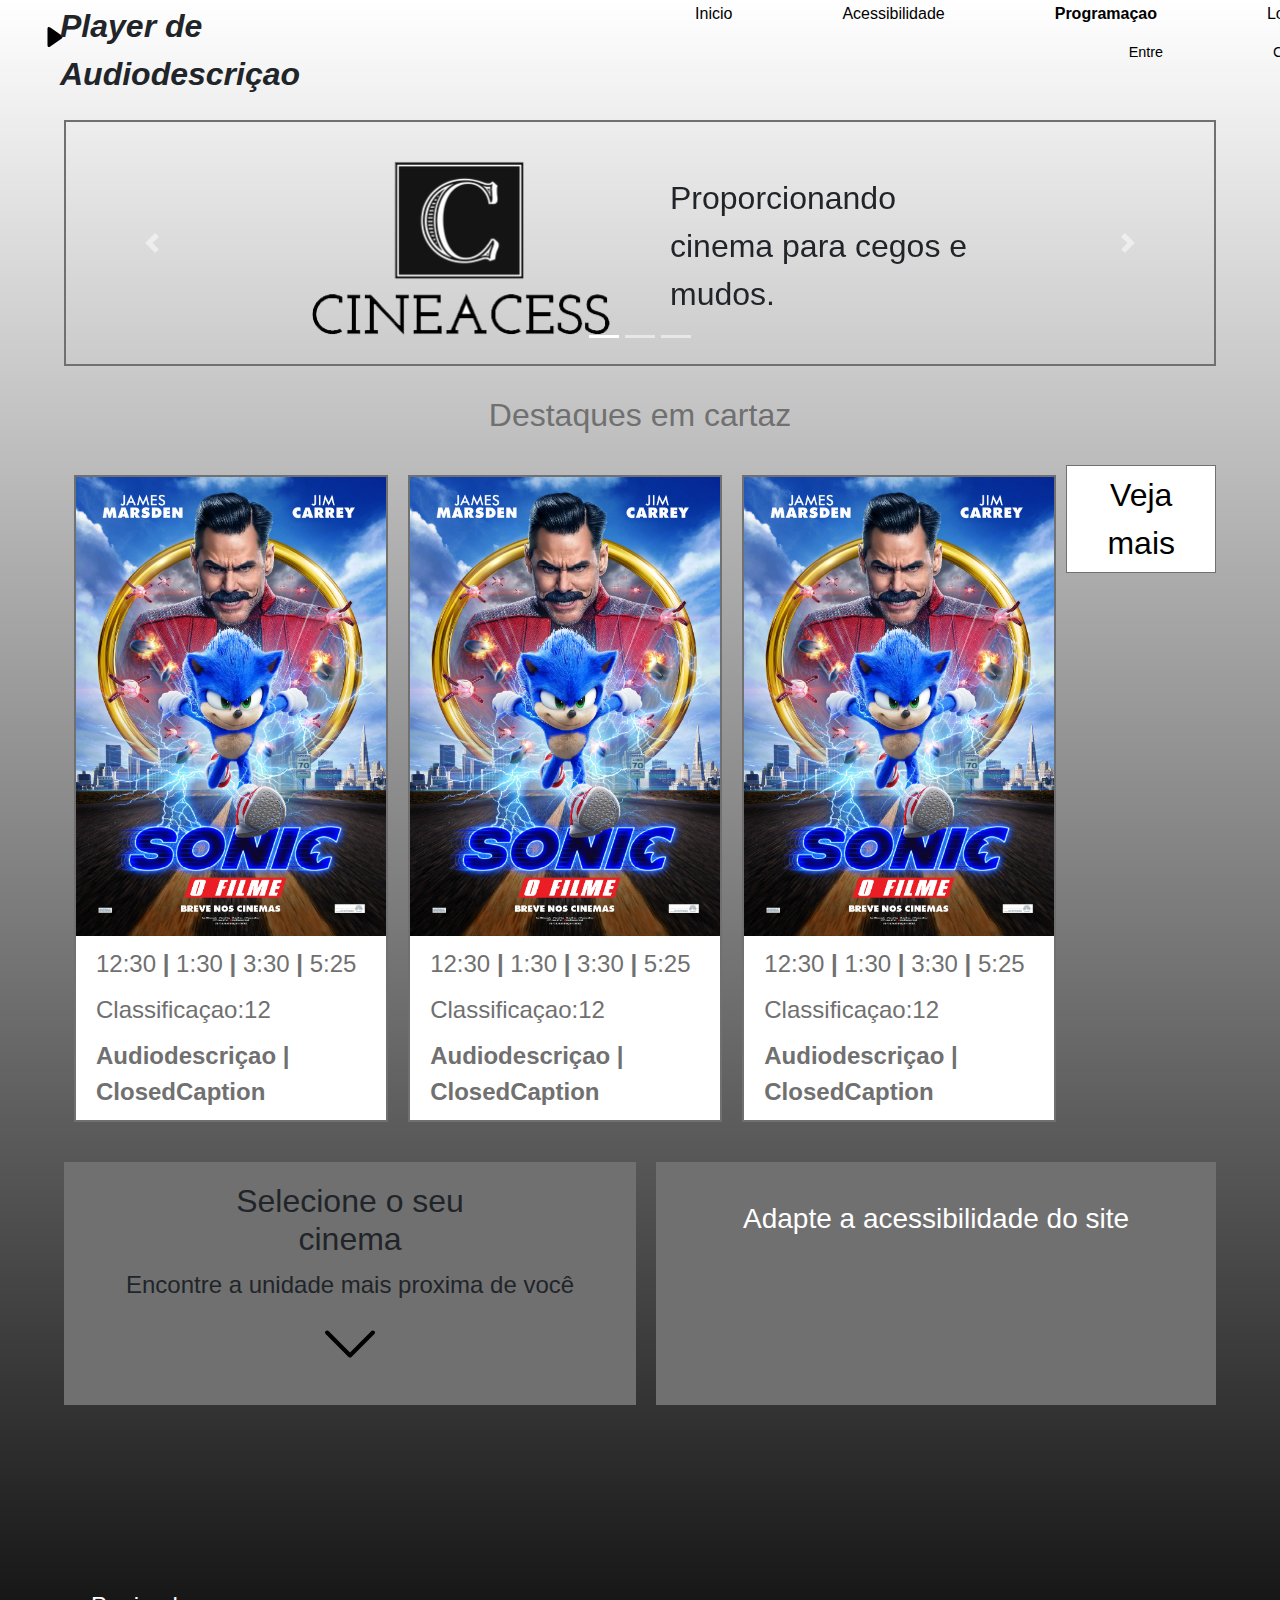
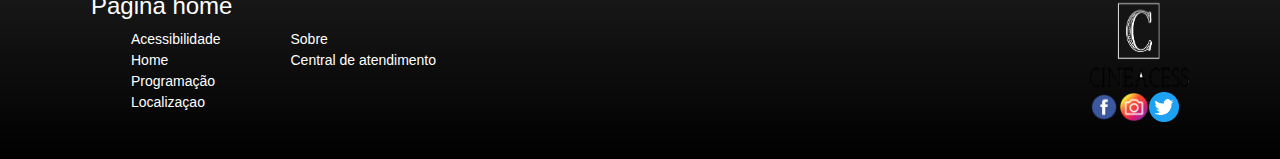
==== commit a3d4c94f: "Acessibilidade adicionada" ====
--- a/index.html
+++ b/index.html
@@ -28,9 +28,9 @@
                     <div class="dropdownb" id="drop">
                         <div class="top">
                             <ul>
-                                <li><a href="index.html">- Home</a></li>
+                                <li><a href="index.html" title="Acessar a página inical">- Home</a></li>
                                 <li><a href="#">- Acessibilidade</a></li>
-                                <li><a href="programacao.html"><span>- Programaçao</span></a></li>
+                                <li><a href="programacao.html" title="Acessar a página de programação"><span>- Programaçao</span></a></li>
                                 <li><a href="#">- Localizaçao</a></li>
                                 
                                 
@@ -39,24 +39,24 @@
                         </div>
                         <div class="bottom">
                             <ul>
-                                <li><a href="login.html">Entre</a></li>
-                                <li><a href="cadastro.html">Cadastre-se</a></li>
+                                <li><a href="login.html" title="Acessar página de login">Entre</a></li>
+                                <li><a href="cadastro.html" title="Acessar página de cadastro">Cadastre-se</a></li>
                             </ul>
                         </div>
                     </div>
                 </div>
                 <div id="desktop">
                     <ul>
-                        <li><a href="index.html">Inicio</a></li>
+                        <li><a href="index.html" title="Acessar página inicial">Inicio</a></li>
                         <li><a href="#">Acessibilidade</a></li>
-                        <li><a href="programacao.html"><span>Programaçao</span></a></li>
+                        <li><a href="programacao.html" title="Acessar página de Programação"><span>Programaçao</span></a></li>
                         <li><a href="#">Localizaçao</a></li>
                         
                         
                     </ul>
                     <ul  class="ul-sm" style="float: right;">
-                        <li><a href="login.html">Entre</a></li>
-                        <li><a href="cadastro.html">Cadastre-se</a></li>
+                        <li><a href="login.html" title="Acessar página de login">Entre</a></li>
+                        <li><a href="cadastro.html" title="Acessar página de cadastro">Cadastre-se</a></li>
                     </ul>
                 </div>
             </div>
@@ -208,58 +208,50 @@
         </div>
         
     </section>
-    <footer>
-        <div class="containerb footer">
-            <div class="footer__left">
-                <h4>Pagina home</h4>
-                <div class="footer__list">
-                    <div>
-                        <ul>
-                            <li>Acessibilidade</li>
-                            <li>Home</li>
-                            <li>Programação</li>
-                            <li>Localizaçao</li>
-                        </ul>
-                    </div>
-                    <div>
-                        <ul>
-                            <li>Sobre</li>
-                            <li>Central de atendimento</li>
-                        </ul>
-                    </div>
-                </div>
-            </div>
-            <div class="footer__right">
-                <img src="imagens/logo.png"  id="logof" alt="">
-                <div class="social">
-                    <img src="imagens/facebook.png" alt="">
-                    <img src="imagens/instagram.png" alt="">
-                    <img src="imagens/twitter.png" alt="">
-                </div>
-            </div>
-        </div>        
-    </footer>
-    <script>
-
-
-            function mobile(){
-                let el = document.getElementById("drop");
-               
-                 if(el.style.display == "none"){
-                     el.style.display = "block";
-                    light.style.display ="block";
-                     }else{
-                    el.style.display ="none";
-                    light.style.display ="none";
-                 }
-               
-                
-                
+        <!-- INÍCIO FOOTER -->
+        <footer>
+            <div class="containerb footer">
+                <div class="footer__left">
+                    <h4>Pagina home</h4>
+                    <div class="footer__list">
+                        <div>
+                            <ul>
+                                <li>Acessibilidade</li>
+                                <li>Home</li>
+                                <li>Programação</li>
+                                <li>Localizaçao</li>
+                            </ul>
+                        </div>
+                        <div>
+                            <ul>
+                                <li>Sobre</li>
+                                <li>Central de atendimento</li>
+                            </ul>
+                        </div>
+                    </div>
+                </div>
+                <div class="footer__right">
+                    <img src="imagens/logo.png"  id="logof" alt="Logo Cineacess">
+                    <div class="social">
+                        <img src="imagens/facebook.png" alt="logo facebook">
+                        <img src="imagens/instagram.png" alt="logo instagram">
+                        <img src="imagens/twitter.png" alt="Logo twitter">
+                    </div>
+                </div>
+            </div>        
+        </footer>
+        <!-- Final FOOTER -->
+        <script>
+            function botaoMenu(){
+                var m = document.getElementById("menu");
+                if(m.style.display == "block"){
+                    m.style.display = "none";
+                }
+                else{
+                    m.style.display = "block"
+                }
             }
-
-
-
-    </script>
+        </script>
     <script src="https://code.jquery.com/jquery-3.4.1.slim.min.js" integrity="sha384-J6qa4849blE2+poT4WnyKhv5vZF5SrPo0iEjwBvKU7imGFAV0wwj1yYfoRSJoZ+n" crossorigin="anonymous"></script>
 <script src="https://cdn.jsdelivr.net/npm/popper.js@1.16.0/dist/umd/popper.min.js" integrity="sha384-Q6E9RHvbIyZFJoft+2mJbHaEWldlvI9IOYy5n3zV9zzTtmI3UksdQRVvoxMfooAo" crossorigin="anonymous"></script>
 <script src="https://stackpath.bootstrapcdn.com/bootstrap/4.4.1/js/bootstrap.min.js" integrity="sha384-wfSDF2E50Y2D1uUdj0O3uMBJnjuUD4Ih7YwaYd1iqfktj0Uod8GCExl3Og8ifwB6" crossorigin="anonymous"></script>
--- a/css/style.css
+++ b/css/style.css
@@ -67,7 +67,7 @@
     height: 221px;
     right: 0;
     display: none;
-    z-index: 99;
+    z-index: 999999;
 }
 
 #menu ul a {
@@ -147,7 +147,7 @@
 
 
 .titulo {
-    background-color: black;
+    background-color: grey;
     color: white;
 }
 
@@ -158,6 +158,7 @@
 .titulo h1 {
     font-weight: 400;
     margin-bottom: 2%;
+    text-align: center;
 }
 
 .titulo div {
@@ -276,6 +277,24 @@
 }
 
 
+body{
+   
+     font-family: 'Segoe UI', Tahoma, Geneva, Verdana, sans-serif;
+     background: rgb(255,255,255);
+     background: linear-gradient(rgba(255,255,255,1) 0%, rgba(159,159,159,1) 27%, rgba(191,191,191,1) 78%, rgba(0,0,0,1) 100%);
+     background-repeat: no-repeat;
+  
+}
+a{
+    text-decoration: none;
+}
+ul{
+    list-style-type: none;
+}
+img{
+    max-width: 100%;
+}
+/* INÍCIO DO HEADER */
 
 
 
@@ -564,9 +583,6 @@
 
 
 
-.banner {
-    display: none;
-}
 
 .filmes .h1none h1 {
     display: none;
@@ -872,9 +888,7 @@
     .sectionb__articles{
         display: flex;
     }
-    button{
-        display: none;
-    }
+
     .sectionb__articles article{
         flex-direction: column;
         margin:10px;
@@ -899,4 +913,337 @@
     .footer{
         font-size: 2em;
     }
-}+
+    .menu-icons {
+        margin-left: 300px;
+    }
+    #menu {
+        display: flex;
+    } 
+}
+
+
+
+
+
+
+
+
+
+
+
+
+
+/* HORARIOS */
+
+.background-img {
+    background: url(../imagens/sonic-1.jpg) 50% 50% no-repeat;
+    background-position: center;
+    background-size: cover;
+    width: 100%;
+    height: 200px;
+}
+
+.background-img .flexbox, .subtextos {
+    display: flex;
+}
+
+.background-img .banner-sonic {
+    width: 125px;
+    margin-top: 50px;
+}
+
+.subtextos img {
+    width: 18px;
+    margin-right: 5px;
+}
+
+.banner-sonic{
+    padding: 0 35px;
+    padding-top: 37px;
+}
+
+.dados {
+    margin-top: 140px;
+    color: white;
+}
+
+.dados {
+    font-size: 0.7em;
+}
+
+.alguns-textos {
+    height: 120px;
+    margin-left: 210px;
+    font-size: 0.8em;
+}
+
+.alguns-textos .a,a {
+    color: black;
+    padding: 20px 25px;
+}
+
+.section-horarios h1{
+    text-transform: uppercase;
+    text-align: center;
+    font-weight: 400;
+}
+
+.section-horarios {
+    height: 280px;
+}
+
+.horarios {
+    display: flex;
+    margin-top: 10px;
+    justify-content: center;
+    margin-left: 80px;
+}
+
+.horarios div p {
+    padding: 10px 25px;
+    background-color: white;
+    border: solid 2px #757575;
+    margin: 10px;
+}
+
+.horarios img {
+    transform: rotate(-90deg);
+    width: 50px;
+    margin-left: 30px;
+}
+
+.endereco {
+    font-size: 0.85em;
+    color: white;
+    margin-bottom: 50px;
+}
+
+
+
+/* FIM DO HEADER */
+
+/* INÍCIO CONTEÚDO PRINCIPAL */
+
+
+.acessibilidade{
+    width: 100%;
+}
+.titulo{
+    width: 100%;
+    
+}
+.titulo h1{
+    display: flex;
+    width: 100%;
+    margin-left: 12px;
+    font-size: 55px;
+    justify-content: center;
+    padding-top: 75px;
+    font-weight: 100;
+
+
+}
+
+/* INÍCIO CONFIGURAÇÃO DOS BNT */
+.buttons{
+    width: 100%;
+    display: flex;
+    flex-direction: column;
+    align-items: center;
+    justify-content: center;
+    padding-top: 50px;
+}
+
+.botao1{
+    margin-top: 40px;
+}
+.btn-visual{
+    width: 100%;
+    font-size: 30px;
+    color: black;
+    font-family: 'Segoe UI', Tahoma, Geneva, Verdana, sans-serif;
+    cursor: pointer;
+    background: none;
+    border-radius: 10px;
+    text-decoration: underline;
+
+}
+.btn-visual:hover{
+    color: rgb(119, 119, 119);
+
+}
+
+.botao2{
+    margin-top: 40px;
+}
+
+.btn-auditivo{
+    font-size: 30px;
+    color: black;
+    font-family: 'Segoe UI', Tahoma, Geneva, Verdana, sans-serif;
+    cursor: pointer;
+    background: none;
+    border-radius: 10px;
+    text-decoration: underline;
+}
+.btn-auditivo:hover{
+    color: rgb(119, 119, 119);
+}
+.botao3{
+    margin-top: 40px;
+}
+.btn-nenhuma{
+    font-size: 30px;
+    color: black;
+    font-family: 'Segoe UI', Tahoma, Geneva, Verdana, sans-serif;
+    cursor: pointer;
+    background: none;
+    border-radius: 10px;
+    text-decoration: underline;
+
+}
+.btn-nenhuma:hover{
+    color: rgb(119, 119, 119);
+
+}
+
+/* FIM CONFIGURAÇÃO DOS BNT */
+
+.filmadora{
+    width: 100%;
+    display: flex;
+    align-items: center;
+    justify-content: center;
+}
+.filmadora img{
+    width: 175px;
+    padding-top: 75px;
+}
+
+/* FIM CONTEÚDO PRINCIPAL */
+
+/* INÍCIO DO FOOTER */
+
+
+
+
+/*HORARIOS MEDIA QUERYES*/
+
+@media (min-width: 801px) {
+    .flexbox {
+        margin-left: 27%;
+    }
+    .dados {
+        margin-left: 1.9%;
+    }
+    .alguns-textos {
+        margin-left: 53%;
+    }
+}
+
+@media (min-width: 1201px) {
+    .flexbox {
+        margin-left: 35%;
+    }
+
+}
+
+/* FIM DO FOOTER */
+
+/* INÍCIO DO HEADER */
+
+
+
+
+
+
+/* FIM DO HEADER */
+
+
+/* INÍCIO DO CONTEUDO PRINCIPAL */
+.banner{
+    width: 100%px;
+    float: left;
+    text-align: center;
+    padding: 3% 4%;
+}
+
+.banner h1{
+    color: black;
+    font-size: 65px;
+    font-weight: 100;
+
+}
+
+.titulo{
+    display: flex;
+    justify-content: center;
+    align-items: center;
+    padding-top: 35px;
+    padding-right: 25px;
+    box-shadow: aqua;
+    border: 1px solid;
+    padding: 10px;
+    box-shadow: 5px 7px 7px #888888;
+    margin-top: 28px;
+}
+
+.titulo img{
+    width: 120px;
+}
+
+.conteudo_principal{
+    padding-top: 75px;
+}
+.logo_conteudo{
+    width: 100%;
+}
+.logo_conteudo img{
+    width: 250px;
+    padding-bottom: 15px;
+}
+
+.conteudo{
+    width: 100%;
+}
+
+.conteudo p{
+    font-size: 25px;
+    color: white;
+}
+
+.buttons{
+    width: 100%;
+    padding-top: 25px;
+}
+
+.btn-ver_mais{
+    font-size: 20px;
+    border-radius: 5px;
+    float: right;
+    cursor: pointer;
+    padding: 3%;
+    background: no-repeat;
+    color: black;
+
+}
+
+.btn-ver_mais:hover{
+    color: grey;
+}
+/* FIM DO CONTEUDO PRINCIPAL */
+
+
+
+/* INÍCIO FOOTER */
+
+
+
+
+
+
+
+
+/* FIM FOOTER */
+
